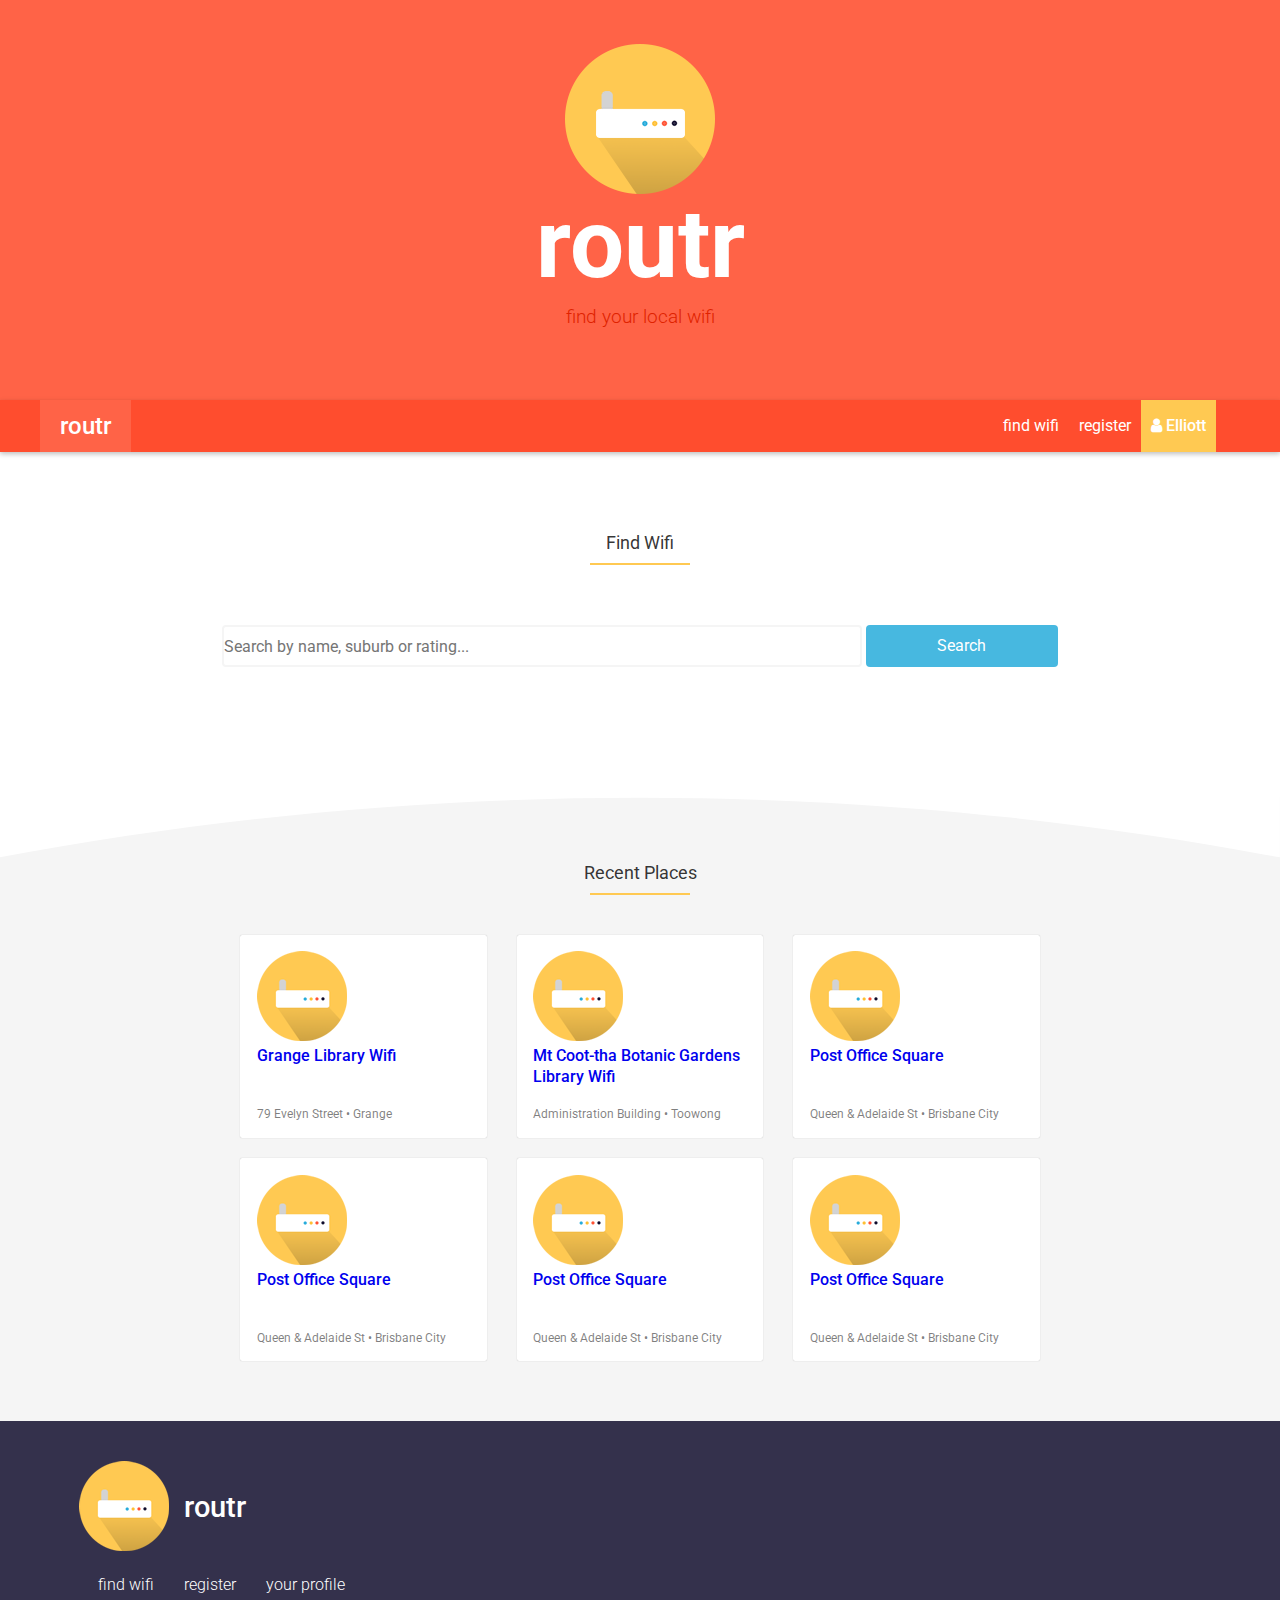
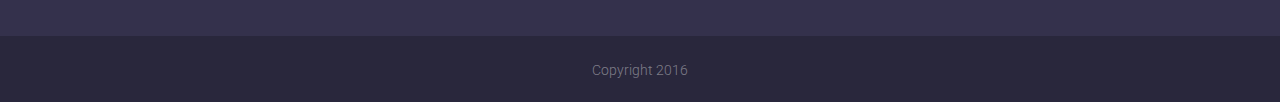
==== index.html @ 48a0bd51 "removed individualItem pages, and created new ones. Fixed zindex issues" ====
<!DOCTYPE html>
<html>
  <head>
    <meta charset="utf-8">
    <title>routr</title>
    <meta name="viewport" content="width=device-width, initial-scale=1.0, user-scalable=no">
    <link rel="shortcut icon" href="/images/favicon.ico" type="image/x-icon" />
    <link rel="stylesheet" type="text/css" href="css/style.css">
  </head>
  <body>
    <header>
      <div class="branding"> <!--wrapper -->
        <div id="brand-group">
          <div class="logo"></div>
          <h1>routr</h1>
          <p>find your local wifi</p>
        </div>
      </div>
  </header> <!-- header -->
  <nav id="nav">
    <div class="navbar">
      <div class="brand"><a href="index.html">routr</a></div>
      <ul>
        <li id="active"><a href="#" id="user"><i class="fa fa-user"></i><strong> Elliott</strong></a></li> <!--userProfile.html -->
        <li><a href="registration.html">register</a></li>
        <li><a href="search.html">find wifi</a></li>
      </ul>
    </div>
  </nav> <!-- navigation -->

  <main>
    <div class="overlay">
      <div class="modal">
        <p class="btn-close">
          <i class="material-icons">clear</i>
        </p>
        <h2 class="article-head">Login</h2>
        <hr class="article-title-rule">
        <form action="submit" class="login-form">
          <input type="text" name="name" placeholder="Name" id="name">
          <input type="password" name="password" placeholder="Password" id="password">
          <input type="submit" name="login" value="Login" id="login">
        </form>
      </div>
    </div> <!-- login overlay -->

    <section>
      <article class="search-index">
        <div class="article-head">Find Wifi</div>
        <hr class="article-title-rule">
        <form method="get" action="results.html">
          <input type="search" results="3" placeholder="Search by name, suburb or rating...">
          <button type="submit">Search</button>
        </form>
      </article>
      <article class="profile-reviews">
        <svg class="arc-svg" viewBox="0 0 1440 69" version="1.1" xmlns="http://www.w3.org/2000/svg" xmlns:xlink="http://www.w3.org/1999/xlink">
          <g stroke="none" stroke-width="1" fill="none" fill-rule="evenodd">
          <path d="M1440,69.0315425 L1440,0 L0,0 L0,69.0315425 C233.264983,25.0227325 473.943868,2 720,2 C966.056132,2 1206.73502,25.0227325 1440,69.0315425 Z" id="Combined-Shape"></path>
          </g>
        </svg>
        <div class="article-head">Recent Places</div>
          <hr class="article-title-rule">
        <div class="container">

        <div class="review-cards">

          <a href="#" class="review-card">
            <div class="media"><img src="../images/routr-logo-sml.png" alt="placeholder img"></div>
            <div class="desc">
              <div class="title">Grange Library Wifi</div>
              <div class="muted">79 Evelyn Street • Grange</div>
            </div>
          </a>

          <a href="#" class="review-card">
            <div class="media"><img src="../images/routr-logo-sml.png" alt="placeholder img"></div>
            <div class="desc">
              <div class="title">Mt Coot-tha Botanic Gardens Library Wifi</div>
              <div class="muted">Administration Building • Toowong</div>
            </div>
          </a>

          <a href="#" class="review-card">
            <div class="media"><img src="../images/routr-logo-sml.png" alt="placeholder img"></div>
            <div class="desc">
              <div class="title">Post Office Square</div>
              <div class="muted">Queen &amp; Adelaide St • Brisbane City</div>
            </div>
          </a>

          <a href="#" class="review-card">
            <div class="media"><img src="../images/routr-logo-sml.png" alt="placeholder img"></div>
            <div class="desc">
              <div class="title">Post Office Square</div>
              <div class="muted">Queen &amp; Adelaide St • Brisbane City</div>
            </div>
          </a>

          <a href="#" class="review-card">
            <div class="media"><img src="../images/routr-logo-sml.png" alt="placeholder img"></div>
            <div class="desc">
              <div class="title">Post Office Square</div>
              <div class="muted">Queen &amp; Adelaide St • Brisbane City</div>
            </div>
          </a>

          <a href="#" class="review-card">
            <div class="media"><img src="../images/routr-logo-sml.png" alt="placeholder img"></div>
            <div class="desc">
              <div class="title">Post Office Square</div>
              <div class="muted">Queen &amp; Adelaide St • Brisbane City</div>
            </div>
          </a>

        </div> <!-- recent reviews -pull from db -->
      </div>
      </article>
    </section>
  </main> <!-- content area -->

  <footer>
    <section class="container">
      <div class="brand">
        <a href="index.html"><img src="../images/routr-logo-sml.png" alt="logo"/></a>
        <p class="title">routr</p>
      </div>
        <nav class="footer">
          <ul>
            <li><a href="search.html">find wifi</a></li>
            <li><a href="registration.html">register</a></li>
            <li><a href="userProfile.html">your profile</a></li>
          </ul>
        </nav>
    </section>
    <section class="copyright">
      <article>Copyright 2016</article>
    </section>
  </footer> <!-- footer -->
  <script type="text/javascript" src="js/script.js"></script>
  </body>
</html>
---- css/style.css ----
@import url(https://fonts.googleapis.com/css?family=Roboto:400,300,500,700);
@import url(https://maxcdn.bootstrapcdn.com/font-awesome/4.5.0/css/font-awesome.min.css);
@import url(https://fonts.googleapis.com/icon?family=Material+Icons);
* {
  box-sizing: border-box;
  margin: 0;
  padding: 0;
  font-family: Roboto, Helvetica, "Helvetica Neue", sans-serif; }

strong {
  font-weight: 500; }

p {
  font-weight: 300;
  padding-bottom: 10px; }

a {
  cursor: pointer;
  text-decoration: none; }

.muted {
  font-size: 12px;
  font-weight: 400;
  color: rgba(0, 0, 0, 0.5); }

article {
  padding: 40px 0; }

.article-head {
  font-family: Roboto, Helvetica, "Helvetica Neue", sans-serif;
  font-weight: 400;
  font-size: 18px;
  color: rgba(0, 0, 0, 0.8);
  text-align: center;
  -webkit-font-smoothing: antialiased; }

hr.article-title-rule {
  border-top: 2px solid #FFC952;
  width: 100px;
  margin: 10px auto 30px;
  padding-bottom: 10px; }

hr {
  border: solid #ddd;
  border-width: 1px 0 0;
  clear: both;
  margin: 10px 0 30px;
  height: 0; }

hr {
  box-sizing: content-box;
  height: 0;
  overflow: visible; }

html {
  position: relative;
  min-height: 100%; }

body {
  margin: 0 0 280px;
  /* bottom = footer height */ }

footer {
  position: absolute;
  left: 0;
  bottom: 0;
  height: 280px;
  width: 100%; }

header {
  width: 100%;
  height: 400px;
  background-color: #FF6347;
  background-size: cover;
  background-repeat: no-repeat;
  background-position: top center;
  display: flex;
  justify-content: center;
  align-items: center;
  vertical-align: middle; }
  header .branding {
    width: 650px;
    max-width: 80%;
    padding-top: 3rem;
    padding-bottom: 4rem;
    margin: 0 auto; }
    header .branding #brand-group {
      padding-bottom: 15px; }
      header .branding #brand-group .logo {
        background: url("../images/routr-logo.png") no-repeat;
        background-position: center center;
        min-width: 50%;
        height: 155px;
        margin: 10px 10px; }
      header .branding #brand-group h1 {
        color: white;
        font-weight: 700;
        font-size: 6em;
        line-height: .8em;
        text-align: center;
        text-transform: lowercase;
        font-family: Roboto, Helvetica, "Helvetica Neue", sans-serif;
        text-shadow: #1E1E1E, 0 0 20px; }
      header .branding #brand-group p {
        display: block;
        color: #e02200;
        max-width: 200px;
        margin: 0 auto;
        text-align: center;
        margin-top: 12px;
        padding: 10px;
        font-size: 1.2em;
        font-family: Roboto, Helvetica, "Helvetica Neue", sans-serif; }

#nav {
  width: 100%;
  position: relative;
  background: #ff4d2e;
  box-shadow: 0 2px 5px rgba(0, 0, 0, 0.26);
  -webkit-box-shadow: 0 2px 5px rgba(0, 0, 0, 0.26);
  -moz-box-shadow: 0 2px 5px rgba(0, 0, 0, 0.26); }
  #nav:before, #nav:after {
    content: " ";
    display: table; }
  #nav:after {
    clear: both; }
  #nav .navbar {
    width: 95%;
    line-height: 2em; }
    #nav .navbar .brand {
      float: left;
      font-weight: 500;
      color: #FFFFFF;
      font-size: 1em;
      font-family: Roboto, Helvetica, "Helvetica Neue", sans-serif;
      text-align: center;
      text-transform: lowercase;
      background: tomato;
      margin-left: 40px; }
      #nav .navbar .brand a {
        color: #FFFFFF;
        text-decoration: none;
        text-align: center;
        display: inline-block;
        padding: 10px 20px;
        font-size: 1.5em; }
    #nav .navbar ul li {
      float: right;
      list-style-type: none; }
      #nav .navbar ul li:first-child {
        background-color: #FFC952; }
      #nav .navbar ul li a {
        color: #FFFFFF;
        text-decoration: none;
        font-family: Roboto, Helvetica, "Helvetica Neue", sans-serif;
        font-size: 1em;
        display: inline-block;
        padding: 10px; }
        #nav .navbar ul li a:hover {
          background: #FFC952;
          color: #FFFFFF; }

footer {
  width: 100%;
  background: #34314C;
  color: #FFFFFF;
  font-family: Roboto, Helvetica, "Helvetica Neue", sans-serif;
  font-weight: 300; }
  footer .container {
    width: 90%;
    margin: 0 auto;
    padding-bottom: 10px; }
    footer .container .brand {
      display: flex;
      justify-content: flex-start;
      align-items: center;
      width: 100%;
      padding: 40px 15px 20px 15px; }
      footer .container .brand img {
        padding-right: 15px; }
      footer .container .brand .title {
        padding-top: 10px;
        font-size: 1.8em;
        font-weight: 500;
        line-height: 2em; }
    footer .container nav.footer {
      width: 45%;
      margin-left: 4px;
      margin-bottom: 2em; }
      footer .container nav.footer ul {
        display: flex;
        justify-content: flex-start;
        flex-wrap: wrap;
        list-style-type: none; }
        footer .container nav.footer ul li {
          margin-left: 15px; }
          footer .container nav.footer ul li a {
            color: #FFFFFF;
            text-decoration: none;
            padding-left: 15px; }
            footer .container nav.footer ul li a:hover {
              color: #FF6347; }
  footer .copyright {
    width: 100%;
    background: #29273c;
    margin: 0 auto; }
    footer .copyright article {
      height: 45px;
      text-align: center;
      font-size: .9em;
      padding-top: 1.8em;
      color: rgba(255, 255, 255, 0.4); }

form {
  margin-bottom: 20px; }

button {
  background: #47B8E0;
  text-align: center;
  cursor: pointer;
  padding: 10px 15px;
  border-radius: 2px;
  -webkit-border-radius: 2px;
  -moz-border-radius: 2px;
  -ms-border-radius: 2px;
  -o-border-radius: 2px;
  font-size: 1em;
  color: #FFFFFF; }
  button:hover {
    background: #23a3d1;
    color: #FFFFFF; }
  button:focus {
    outline: 0; }

input {
  cursor: pointer; }

input[type="text"],
input[type="email"],
input[type="password"],
input[type="tel"] {
  padding: 5px 10px;
  border-radius: 2px;
  -webkit-border-radius: 2px;
  -moz-border-radius: 2px;
  -ms-border-radius: 2px;
  -o-border-radius: 2px;
  margin-bottom: 10px; }
  input[type="text"]:focus,
  input[type="email"]:focus,
  input[type="password"]:focus,
  input[type="tel"]:focus {
    outline: 0; }

input[type="search"]:focus {
  outline: 0; }

textarea {
  -webkit-appearance: none; }
  textarea:focus {
    outline: 0; }

select {
  cursor: pointer; }
  select:focus {
    outline: 0; }

input[type="range"] {
  -webkit-appearance: none; }

input.required {
  border-color: orange !important;
  color: orange !important; }

/*
::-webkit-search-cancel-button {

  -webkit-appearance: none;

  height: 10px;
  width: 10px;
  margin-right: -6px;
  background: red;

  &:after {
    content: ' ';
    display: block;
  }
} */
.overlay {
  position: absolute;
  top: 0;
  left: 0;
  right: 0;
  bottom: 0;
  z-index: 2;
  background: rgba(0, 0, 0, 0.7);
  display: flex;
  justify-content: center;
  align-items: center;
  display: none; }
  .overlay .modal {
    width: 500px;
    position: relative;
    background: #FFFFFF;
    top: 20px;
    padding: 30px;
    border-radius: 2px;
    -webkit-border-radius: 2px;
    -moz-border-radius: 2px;
    -ms-border-radius: 2px;
    -o-border-radius: 2px;
    box-shadow: 0px 4px 20px rgba(0, 0, 0, 0.4); }
    .overlay .modal .btn-close {
      position: absolute;
      top: -40px;
      right: -40px;
      height: 30px;
      width: 30px;
      cursor: pointer;
      color: #FFFFFF;
      font-size: 2em;
      line-height: 30px;
      text-align: center;
      transition: scale 100ms ease-in-out; }
      .overlay .modal .btn-close:hover {
        transform: scale(1.2); }
    .overlay .modal .login-form {
      display: flex;
      flex-direction: column;
      padding: 20px; }
      .overlay .modal .login-form #name, .overlay .modal .login-form #password {
        display: block;
        height: 40px;
        border: none;
        font-size: .9em;
        padding: 0 20px;
        border-bottom: 2px solid #F5F5F5;
        transition: border .25s linear,color; }
        .overlay .modal .login-form #name:focus, .overlay .modal .login-form #password:focus {
          border-bottom: 2px solid #47B8E0; }
      .overlay .modal .login-form #login {
        display: block;
        height: 45px;
        border: none;
        border-radius: 2px;
        -webkit-border-radius: 2px;
        -moz-border-radius: 2px;
        -ms-border-radius: 2px;
        -o-border-radius: 2px;
        padding: 15px 32px;
        background: #47B8E0;
        text-align: center;
        cursor: pointer;
        font-size: 1em;
        color: #FFFFFF; }
        .overlay .modal .login-form #login:hover {
          background: #23a3d1;
          color: #FFFFFF; }

main {
  width: 100%;
  background: #FFFFFF; }
  main section {
    width: 100%;
    padding: 40px 0;
    margin: 0 auto; }
    main section:last-child {
      padding-bottom: 0; }
    main section article.search-index {
      background: #FFFFFF;
      padding-bottom: 110px; }
      main section article.search-index form {
        display: flex;
        justify-content: center;
        align-content: center;
        font-family: Roboto, Helvetica, "Helvetica Neue", sans-serif;
        padding-top: 20px; }
        main section article.search-index form input[type="search"] {
          width: 50%;
          height: 42px;
          background-color: #FFFFFF;
          border-radius: 4px;
          -webkit-border-radius: 4px;
          -moz-border-radius: 4px;
          -ms-border-radius: 4px;
          -o-border-radius: 4px;
          outline: 0;
          font-size: 1em;
          border: 2px solid #F5F5F5;
          margin-right: .2em;
          transition: border .25s linear,color;
          text-overflow: ellipsis; }
          main section article.search-index form input[type="search"]:focus {
            border: 2px solid #FFC952; }
        main section article.search-index form button[type="submit"] {
          min-width: 15%;
          padding-top: 10px;
          padding-bottom: 10px;
          padding-left: 30px;
          padding-right: 30px;
          background-color: #47B8E0;
          color: #FFFFFF;
          font-size: 1em;
          line-height: 1.4;
          border-radius: 4px;
          -webkit-border-radius: 4px;
          -moz-border-radius: 4px;
          -ms-border-radius: 4px;
          -o-border-radius: 4px;
          border: none;
          font-weight: 400; }
          main section article.search-index form button[type="submit"]:hover {
            background: #23a3d1;
            color: #FFFFFF; }
    main section article.profile-reviews {
      width: 100%;
      padding-top: 0;
      background: #F5F5F5; }
      main section article.profile-reviews .arc-svg {
        margin-top: -1px; }
        main section article.profile-reviews .arc-svg path {
          fill: #FFFFFF; }
      main section article.profile-reviews .container {
        max-width: 830px;
        margin: 0 auto; }
        main section article.profile-reviews .container .review-cards {
          display: flex;
          justify-content: center;
          flex-wrap: wrap;
          margin: 0 auto; }
          main section article.profile-reviews .container .review-cards .review-card {
            flex: 1 0 29%;
            padding: 2%;
            display: block;
            background: #FFFFFF;
            margin-left: 15px;
            margin-right: 15px;
            margin-bottom: 20px;
            text-decoration: none;
            border-radius: 2px;
            -webkit-border-radius: 2px;
            -moz-border-radius: 2px;
            -ms-border-radius: 2px;
            -o-border-radius: 2px;
            box-shadow: 0px 0px 1px rgba(0, 0, 0, 0.3);
            -webkit-box-shadow: 0px 0px 1px rgba(0, 0, 0, 0.3);
            -moz-box-shadow: 0px 0px 1px rgba(0, 0, 0, 0.3);
            transition: all ease-in-out 200ms;
            -webkit-transition: all ease-in-out 200ms; }
            main section article.profile-reviews .container .review-cards .review-card:hover {
              box-shadow: 0px 5px 30px rgba(0, 0, 0, 0.3);
              -webkit-box-shadow: 0px 5px 30px rgba(0, 0, 0, 0.3);
              -moz-box-shadow: 0px 5px 30px rgba(0, 0, 0, 0.3); }
            main section article.profile-reviews .container .review-cards .review-card .media img {
              max-width: 100%;
              display: block;
              margin-bottom: 5px; }
            main section article.profile-reviews .container .review-cards .review-card .desc {
              display: flex;
              flex-direction: column;
              justify-content: space-between;
              height: 75px;
              margin-top: auto; }
              main section article.profile-reviews .container .review-cards .review-card .desc .title {
                font-weight: 500;
                line-height: 1.3em; }

main .register {
  background: #F5F5F5; }
  main .register .user-container {
    background: #FFFFFF;
    box-shadow: 0px 5px 15px rgba(0, 0, 0, 0.26);
    max-width: 830px;
    margin: 0 auto; }
    main .register .user-container .newUser {
      display: flex;
      justify-content: center;
      flex-direction: column;
      padding: 5%;
      margin: 5%; }
      main .register .user-container .newUser .profile {
        margin: 0 auto;
        padding: 15px 0 40px 0; }
        main .register .user-container .newUser .profile img {
          border-radius: 50%; }
      main .register .user-container .newUser #firstName,
      main .register .user-container .newUser #lastName,
      main .register .user-container .newUser #email,
      main .register .user-container .newUser #phoneNum,
      main .register .user-container .newUser #password,
      main .register .user-container .newUser #confirmPassword {
        padding: 2%;
        border: 0;
        /* cancels border-radius */
        border-bottom: 2px solid #F5F5F5;
        transition: border .25s linear,color;
        font-size: .9em; }
        main .register .user-container .newUser #firstName:focus,
        main .register .user-container .newUser #lastName:focus,
        main .register .user-container .newUser #email:focus,
        main .register .user-container .newUser #phoneNum:focus,
        main .register .user-container .newUser #password:focus,
        main .register .user-container .newUser #confirmPassword:focus {
          border-bottom: 2px solid #47B8E0; }
      main .register .user-container .newUser #phoneNum:focus {
        outline: none; }
      main .register .user-container .newUser button#signup {
        border: none;
        padding: 15px 32px;
        margin: 15px 3px; }

#fixed-nav {
  width: 100%;
  position: fixed;
  top: 0;
  z-index: 1;
  background: #ff4d2e;
  box-shadow: 0 2px 5px rgba(0, 0, 0, 0.26);
  -webkit-box-shadow: 0 2px 5px rgba(0, 0, 0, 0.26);
  -moz-box-shadow: 0 2px 5px rgba(0, 0, 0, 0.26); }
  #fixed-nav #fixed-container {
    width: 95%;
    line-height: 2em; }
    #fixed-nav #fixed-container .brand {
      float: left;
      font-weight: 500;
      color: #FFFFFF;
      font-size: 1em;
      font-family: Roboto, Helvetica, "Helvetica Neue", sans-serif;
      text-align: center;
      text-transform: lowercase;
      background: tomato;
      margin-left: 40px; }
      #fixed-nav #fixed-container .brand a {
        color: #FFFFFF;
        text-decoration: none;
        text-align: center;
        display: inline-block;
        padding: 10px 20px;
        font-size: 1.5em; }
    #fixed-nav #fixed-container ul li {
      float: right;
      list-style-type: none; }
      #fixed-nav #fixed-container ul li:first-child {
        background-color: #FFC952; }
      #fixed-nav #fixed-container ul li a {
        color: #FFFFFF;
        text-decoration: none;
        font-family: Roboto, Helvetica, "Helvetica Neue", sans-serif;
        font-size: 1em;
        display: inline-block;
        padding: 10px; }
        #fixed-nav #fixed-container ul li a:hover {
          background: #FFC952;
          color: #FFFFFF; }

.results article.results-container .container {
  max-width: 830px;
  margin: 0 auto; }
  .results article.results-container .container .review-cards {
    display: flex;
    justify-content: center;
    flex-wrap: wrap;
    margin: 0 auto; }
    .results article.results-container .container .review-cards .review-card {
      flex: 1 0 29%;
      padding: 2%;
      display: block;
      background: #FFFFFF;
      margin-left: 15px;
      margin-right: 15px;
      margin-bottom: 20px;
      text-decoration: none;
      border-radius: 2px;
      -webkit-border-radius: 2px;
      -moz-border-radius: 2px;
      -ms-border-radius: 2px;
      -o-border-radius: 2px;
      box-shadow: 0px 0px 1px rgba(0, 0, 0, 0.3);
      -webkit-box-shadow: 0px 0px 1px rgba(0, 0, 0, 0.3);
      -moz-box-shadow: 0px 0px 1px rgba(0, 0, 0, 0.3);
      transition: all ease-in-out 200ms;
      -webkit-transition: all ease-in-out 200ms; }
      .results article.results-container .container .review-cards .review-card:hover {
        box-shadow: 0px 5px 30px rgba(0, 0, 0, 0.3);
        -webkit-box-shadow: 0px 5px 30px rgba(0, 0, 0, 0.3);
        -moz-box-shadow: 0px 5px 30px rgba(0, 0, 0, 0.3); }
      .results article.results-container .container .review-cards .review-card .media img {
        max-width: 100%;
        display: block;
        margin-bottom: 5px; }
      .results article.results-container .container .review-cards .review-card .desc {
        display: flex;
        flex-direction: column;
        justify-content: space-between;
        height: 75px;
        margin-top: auto; }
        .results article.results-container .container .review-cards .review-card .desc .title {
          font-weight: 500;
          line-height: 1.3em; }

.container .resultsTbl {
  width: 100%;
  margin-left: 10px;
  margin-right: 10px;
  margin-bottom: 2rem;
  background-color: #FFFFFF;
  box-shadow: 0px 3px 8px rgba(0, 0, 0, 0.3);
  display: table;
  justify-content: center; }
  .container .resultsTbl thead, .container .resultsTbl tbody, .container .resultsTbl tfoot, .container .resultsTbl tr, .container .resultsTbl th, .container .resultsTbl td {
    text-align: left;
    font-family: Roboto, Helvetica, "Helvetica Neue", sans-serif;
    font-weight: 500;
    padding: 1.6rem;
    vertical-align: top; }
  .container .resultsTbl thead tr th {
    border-bottom: 1px solid #F5F5F5; }
  .container .resultsTbl tbody tr:hover {
    background-color: #F5F5F5;
    color: #FF6347; }

main .search {
  background: #F5F5F5;
  height: 100%;
  padding-bottom: 20px !important; }
  main .search .search-container {
    background: #FFFFFF;
    box-shadow: 0px 5px 15px rgba(0, 0, 0, 0.3);
    max-width: 830px;
    margin: 0 auto;
    margin-bottom: 2em; }
    main .search .search-container .searchForm {
      display: flex;
      justify-content: center;
      flex-direction: column;
      padding: 5%;
      margin: 5%; }
      main .search .search-container .searchForm #searchBar {
        padding: 2%;
        border: 0;
        /*cancels default border styles*/
        border-bottom: 2px solid #F5F5F5;
        transition: border .25s linear,color;
        font-size: 1em;
        margin: 0 10px 10px 10px; }
        main .search .search-container .searchForm #searchBar:focus {
          border-bottom: 2px solid #47B8E0; }
      main .search .search-container .searchForm .advanced-options #surroundSuburbs {
        outline: none;
        margin: 10px 3px 20px 15px; }
      main .search .search-container .searchForm .advanced-options .options-container {
        width: 100%;
        padding: 15px; }
        main .search .search-container .searchForm .advanced-options .options-container .suburb-lbl {
          display: none;
          /*for screen readers*/ }
        main .search .search-container .searchForm .advanced-options .options-container #suburbSelect {
          width: 100%;
          height: 30px;
          font-size: .9em;
          border: 0;
          border-bottom: 2px solid #F5F5F5;
          transition: border .25ms linear, color; }
          main .search .search-container .searchForm .advanced-options .options-container #suburbSelect:focus {
            border-bottom: 2px solid #47B8E0; }
        main .search .search-container .searchForm .advanced-options .options-container .rating-lbl {
          display: none; }
        main .search .search-container .searchForm .advanced-options .options-container #ratingSlider {
          width: 100%;
          padding-top: 25px;
          cursor: pointer;
          /*moz styles & fixes*/
          /*ie styles & fixes - use upper & lower fill to correct styling issues with track not overflowing */ }
          main .search .search-container .searchForm .advanced-options .options-container #ratingSlider:focus {
            outline: none; }
          main .search .search-container .searchForm .advanced-options .options-container #ratingSlider::-webkit-slider-runnable-track {
            width: 300px;
            height: .7em;
            background: #d7dcdf;
            border: none;
            border-radius: 5px;
            -webkit-border-radius: 5px;
            -moz-border-radius: 5px;
            -ms-border-radius: 5px;
            -o-border-radius: 5px; }
          main .search .search-container .searchForm .advanced-options .options-container #ratingSlider::-webkit-slider-thumb {
            -webkit-appearance: none;
            border: none;
            width: 16px;
            height: 16px;
            background: #FFC952;
            border-radius: 50%;
            -webkit-border-radius: 50%;
            -moz-border-radius: 50%;
            -ms-border-radius: 50%;
            -o-border-radius: 50%;
            margin-top: -.3em;
            /*changes colour when in use*/ }
            main .search .search-container .searchForm .advanced-options .options-container #ratingSlider::-webkit-slider-thumb:active {
              background: #34314C; }
          main .search .search-container .searchForm .advanced-options .options-container #ratingSlider::-moz-range-track {
            width: 300px;
            height: .7em;
            background: #34314C;
            border: none;
            border-radius: 3px;
            -webkit-border-radius: 3px;
            -moz-border-radius: 3px;
            -ms-border-radius: 3px;
            -o-border-radius: 3px; }
          main .search .search-container .searchForm .advanced-options .options-container #ratingSlider::-moz-range-thumb {
            border: none;
            width: 16px;
            height: 16px;
            background: #FFC952;
            border-radius: 50%;
            -webkit-border-radius: 50%;
            -moz-border-radius: 50%;
            -ms-border-radius: 50%;
            -o-border-radius: 50%;
            margin-top: -.3em; }
          main .search .search-container .searchForm .advanced-options .options-container #ratingSlider::-ms-track {
            width: 300px;
            height: .7em;
            background: transparent;
            border-color: transparent;
            border: none;
            border-width: 6px 0;
            border-radius: 3px;
            -webkit-border-radius: 3px;
            -moz-border-radius: 3px;
            -ms-border-radius: 3px;
            -o-border-radius: 3px; }
          main .search .search-container .searchForm .advanced-options .options-container #ratingSlider::-ms-fill-lower {
            background: #777;
            border-radius: 10px; }
            main .search .search-container .searchForm .advanced-options .options-container #ratingSlider::-ms-fill-lower:focus {
              background: #888; }
          main .search .search-container .searchForm .advanced-options .options-container #ratingSlider::-ms-fill-upper {
            background: #ddd;
            border-radius: 10px; }
            main .search .search-container .searchForm .advanced-options .options-container #ratingSlider::-ms-fill-upper:focus {
              background: #ccc; }
          main .search .search-container .searchForm .advanced-options .options-container #ratingSlider::-ms-thumb {
            border: none;
            width: 16px;
            height: 16px;
            background: #FFC952;
            border-radius: 50%;
            -webkit-border-radius: 50%;
            -moz-border-radius: 50%;
            -ms-border-radius: 50%;
            -o-border-radius: 50%;
            margin-top: -.3em; }
      main .search .search-container .searchForm #btn-search {
        margin: 40px 15px 20px 15px;
        border: none; }

.container .item-container {
  max-width: 830px;
  margin: 0 auto;
  background: #FFFFFF;
  box-shadow: 0px 5px 10px rgba(0, 0, 0, 0.26); }
  .container .item-container .hotspot {
    padding-top: 1.5rem;
    font-size: 1.7em; }
  .container .item-container .img-item {
    width: 100%;
    height: 250px;
    background: rgba(0, 0, 0, 0.26);
    position: relative; }
    .container .item-container .img-item .cta {
      position: absolute;
      width: 56px;
      height: 56px;
      top: 220px;
      right: 60px;
      background: #FF6347;
      border-radius: 50%;
      box-shadow: 0px 1px 3px rgba(0, 0, 0, 0.26);
      text-align: center; }
      .container .item-container .img-item .cta:hover {
        box-shadow: 0px 2px 18px rgba(0, 0, 0, 0.26); }
      .container .item-container .img-item .cta .add-review {
        color: #FFFFFF;
        line-height: 56px; }
  .container .item-container .comments-section .comment {
    width: 80%;
    display: inline-block;
    padding: 1em;
    margin: 0 auto; }
    .container .item-container .comments-section .comment .user-img {
      width: 80px;
      height: 80px;
      border-radius: 50%;
      float: left;
      margin-left: 3em; }
    .container .item-container .comments-section .comment .comment-txt {
      font-size: .9em;
      line-height: 70px; }
      .container .item-container .comments-section .comment .comment-txt q {
        margin-left: 2em; }
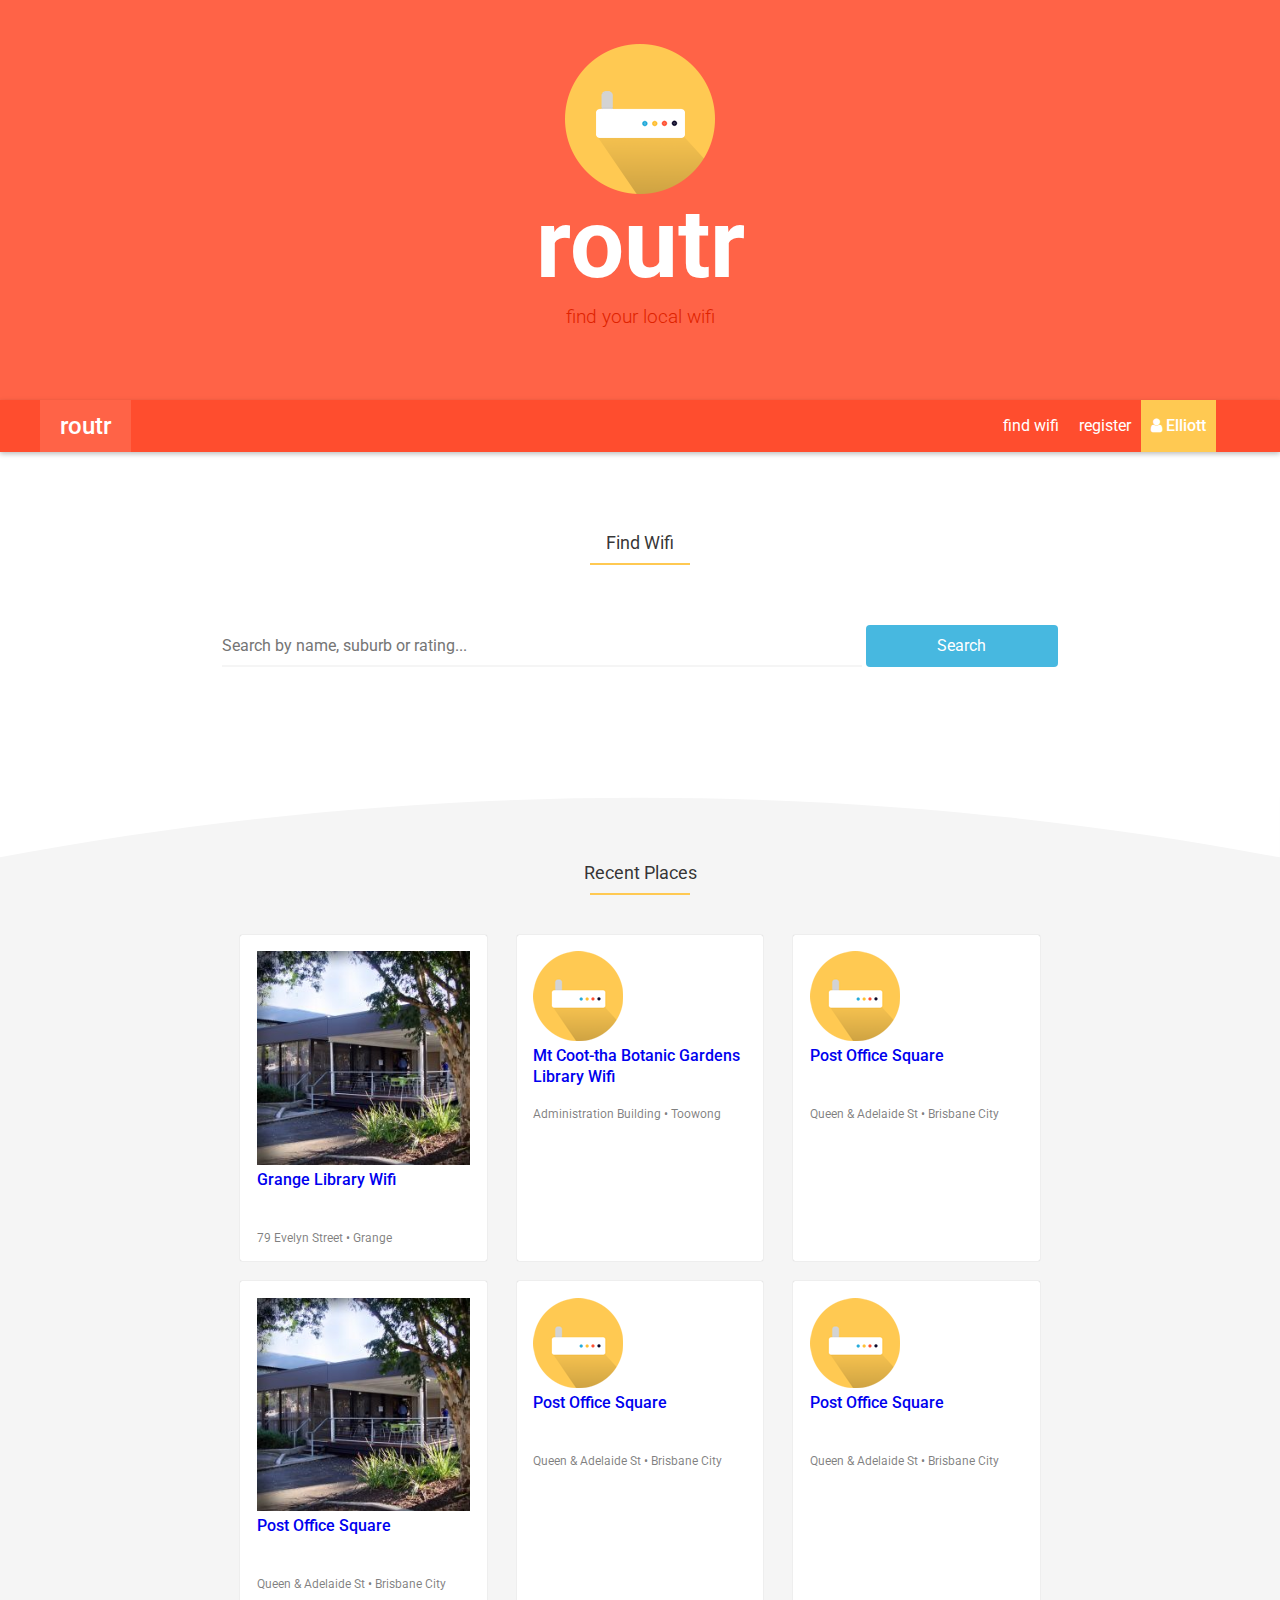
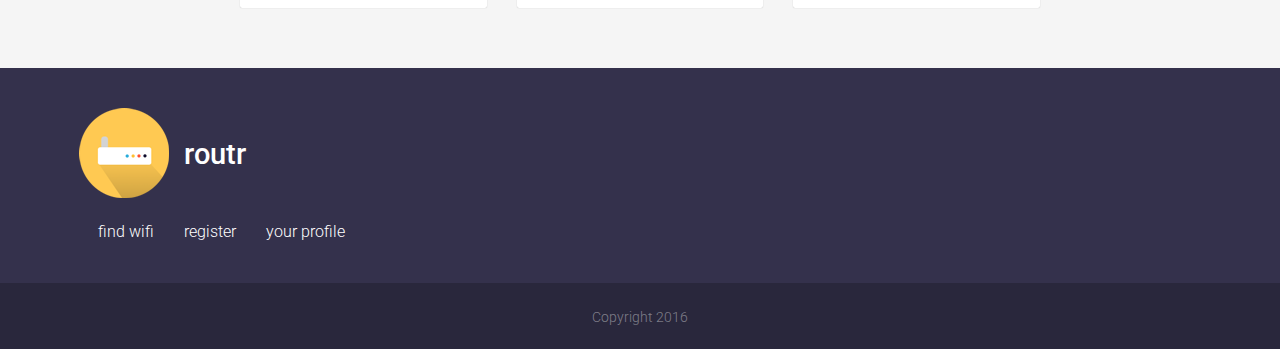
==== commit 4e56ff44: "added imgs and fixed image paths on pages" ====
--- a/index.html
+++ b/index.html
@@ -4,7 +4,7 @@
     <meta charset="utf-8">
     <title>routr</title>
     <meta name="viewport" content="width=device-width, initial-scale=1.0, user-scalable=no">
-    <link rel="shortcut icon" href="/images/favicon.ico" type="image/x-icon" />
+    <link rel="shortcut icon" href="images/favicon.ico" type="image/x-icon" />
     <link rel="stylesheet" type="text/css" href="css/style.css">
   </head>
   <body>
@@ -66,7 +66,7 @@
         <div class="review-cards">
 
           <a href="#" class="review-card">
-            <div class="media"><img src="../images/routr-logo-sml.png" alt="placeholder img"></div>
+            <div class="media"><img src="images/test-img.png" alt="placeholder img"></div>
             <div class="desc">
               <div class="title">Grange Library Wifi</div>
               <div class="muted">79 Evelyn Street • Grange</div>
@@ -74,7 +74,7 @@
           </a>
 
           <a href="#" class="review-card">
-            <div class="media"><img src="../images/routr-logo-sml.png" alt="placeholder img"></div>
+            <div class="media"><img src="images/routr-logo-sml.png" alt="placeholder img"></div>
             <div class="desc">
               <div class="title">Mt Coot-tha Botanic Gardens Library Wifi</div>
               <div class="muted">Administration Building • Toowong</div>
@@ -82,7 +82,7 @@
           </a>
 
           <a href="#" class="review-card">
-            <div class="media"><img src="../images/routr-logo-sml.png" alt="placeholder img"></div>
+            <div class="media"><img src="images/routr-logo-sml.png" alt="placeholder img"></div>
             <div class="desc">
               <div class="title">Post Office Square</div>
               <div class="muted">Queen &amp; Adelaide St • Brisbane City</div>
@@ -90,7 +90,7 @@
           </a>
 
           <a href="#" class="review-card">
-            <div class="media"><img src="../images/routr-logo-sml.png" alt="placeholder img"></div>
+            <div class="media"><img src="images/test-img.png" alt="placeholder img"></div>
             <div class="desc">
               <div class="title">Post Office Square</div>
               <div class="muted">Queen &amp; Adelaide St • Brisbane City</div>
@@ -98,7 +98,7 @@
           </a>
 
           <a href="#" class="review-card">
-            <div class="media"><img src="../images/routr-logo-sml.png" alt="placeholder img"></div>
+            <div class="media"><img src="images/routr-logo-sml.png" alt="placeholder img"></div>
             <div class="desc">
               <div class="title">Post Office Square</div>
               <div class="muted">Queen &amp; Adelaide St • Brisbane City</div>
@@ -106,7 +106,7 @@
           </a>
 
           <a href="#" class="review-card">
-            <div class="media"><img src="../images/routr-logo-sml.png" alt="placeholder img"></div>
+            <div class="media"><img src="images/routr-logo-sml.png" alt="placeholder img"></div>
             <div class="desc">
               <div class="title">Post Office Square</div>
               <div class="muted">Queen &amp; Adelaide St • Brisbane City</div>
@@ -122,7 +122,7 @@
   <footer>
     <section class="container">
       <div class="brand">
-        <a href="index.html"><img src="../images/routr-logo-sml.png" alt="logo"/></a>
+        <a href="index.html"><img src="images/routr-logo-sml.png" alt="logo"/></a>
         <p class="title">routr</p>
       </div>
         <nav class="footer">
--- a/css/style.css
+++ b/css/style.css
@@ -51,6 +51,14 @@
   box-sizing: content-box;
   height: 0;
   overflow: visible; }
+
+.reviewTitle {
+  color: rgba(0, 0, 0, 0.7);
+  font-weight: 400;
+  padding: 1em; }
+  .reviewTitle .highlight {
+    font-weight: 500;
+    color: #FF6347; }
 
 html {
   position: relative;
@@ -219,6 +227,7 @@
   text-align: center;
   cursor: pointer;
   padding: 10px 15px;
+  border: none;
   border-radius: 2px;
   -webkit-border-radius: 2px;
   -moz-border-radius: 2px;
@@ -256,6 +265,11 @@
   outline: 0; }
 
 textarea {
+  padding: 18px 15px 0;
+  margin-bottom: 10px;
+  font-size: .9em;
+  color: #666;
+  border: 1px solid #666;
   -webkit-appearance: none; }
   textarea:focus {
     outline: 0; }
@@ -380,19 +394,15 @@
           width: 50%;
           height: 42px;
           background-color: #FFFFFF;
-          border-radius: 4px;
-          -webkit-border-radius: 4px;
-          -moz-border-radius: 4px;
-          -ms-border-radius: 4px;
-          -o-border-radius: 4px;
+          border: none;
+          border-bottom: 2px solid #F5F5F5;
           outline: 0;
           font-size: 1em;
-          border: 2px solid #F5F5F5;
           margin-right: .2em;
           transition: border .25s linear,color;
           text-overflow: ellipsis; }
           main section article.search-index form input[type="search"]:focus {
-            border: 2px solid #FFC952; }
+            border-bottom: 2px solid #47B8E0; }
         main section article.search-index form button[type="submit"] {
           min-width: 15%;
           padding-top: 10px;
@@ -777,7 +787,7 @@
       height: 56px;
       top: 220px;
       right: 60px;
-      background: #FF6347;
+      background: #47B8E0;
       border-radius: 50%;
       box-shadow: 0px 1px 3px rgba(0, 0, 0, 0.26);
       text-align: center; }
@@ -786,6 +796,8 @@
       .container .item-container .img-item .cta .add-review {
         color: #FFFFFF;
         line-height: 56px; }
+  .container .item-container .comments-section .recommendedReviews {
+    margin-left: 20px; }
   .container .item-container .comments-section .comment {
     width: 80%;
     display: inline-block;
@@ -802,3 +814,40 @@
       line-height: 70px; }
       .container .item-container .comments-section .comment .comment-txt q {
         margin-left: 2em; }
+  .container .item-container .comments-section .yourReview {
+    margin-left: 20px; }
+  .container .item-container .comments-section .comment-box {
+    width: 80%;
+    text-align: center;
+    margin: 0 auto; }
+    .container .item-container .comments-section .comment-box .reviewRating {
+      padding-bottom: 50px; }
+      .container .item-container .comments-section .comment-box .reviewRating .stars {
+        display: inline-block;
+        height: 30px;
+        list-style: none; }
+        .container .item-container .comments-section .comment-box .reviewRating .stars .star {
+          width: 30px;
+          height: 30px;
+          background: rgba(0, 0, 0, 0.2);
+          border-radius: 50%;
+          -webkit-border-radius: 50%;
+          -moz-border-radius: 50%;
+          -ms-border-radius: 50%;
+          -o-border-radius: 50%;
+          float: left;
+          margin-right: 5px;
+          transition: all .25ms ease-in-out; }
+          .container .item-container .comments-section .comment-box .reviewRating .stars .star:hover {
+            transform: translateY(-3px);
+            background: #47B8E0; }
+      .container .item-container .comments-section .comment-box .reviewRating .selectRating {
+        font-weight: 300;
+        line-height: 30px;
+        display: block;
+        padding: 1em; }
+    .container .item-container .comments-section .comment-box #addComment {
+      width: 80%; }
+    .container .item-container .comments-section .comment-box #submitReview {
+      display: block;
+      margin-left: 518px; }
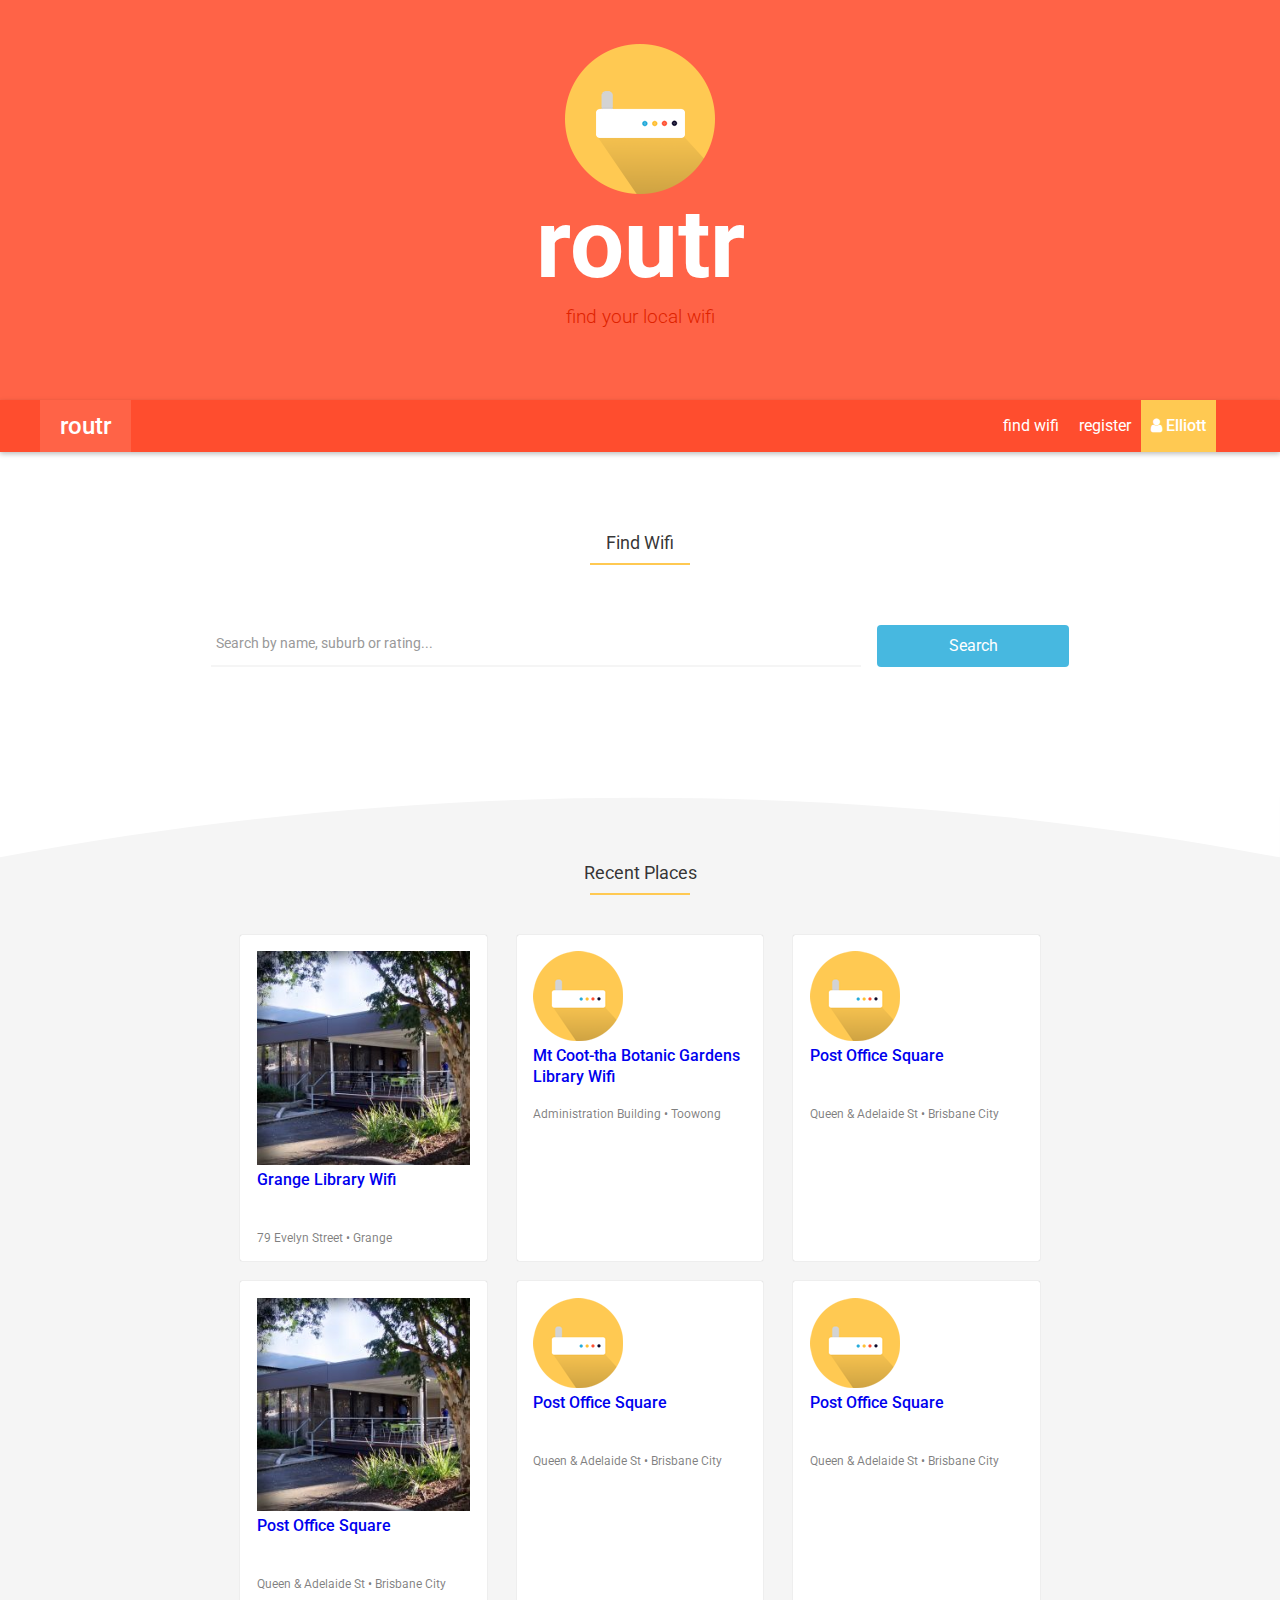
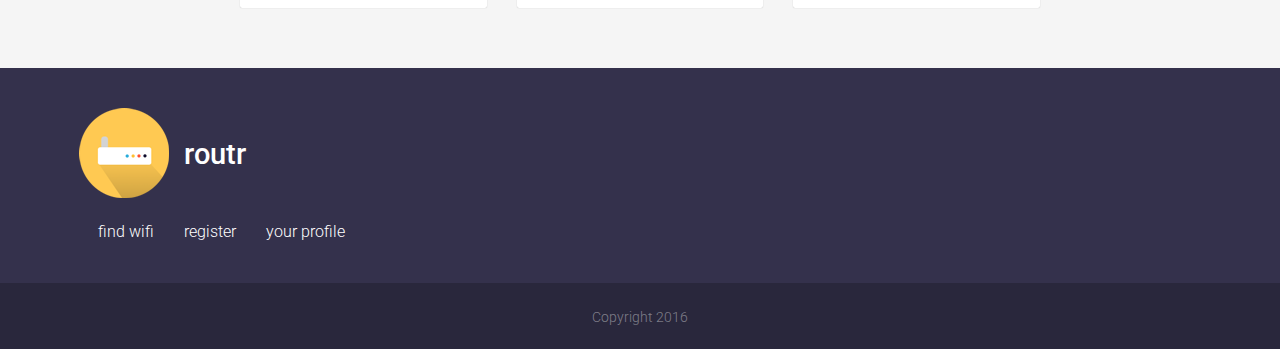
==== commit 186f67ca: "added label highlight animation to input fields" ====
--- a/index.html
+++ b/index.html
@@ -36,11 +36,19 @@
         </p>
         <h2 class="article-head">Login</h2>
         <hr class="article-title-rule">
+
         <form action="submit" class="login-form">
-          <input type="text" name="name" placeholder="Name" id="name">
-          <input type="password" name="password" placeholder="Password" id="password">
+          <div class="input-group">
+            <input type="text" name="name" id="username" class="lbl-highlight">
+            <label for="firstName">First Name</label>
+          </div>
+          <div class="input-group">
+            <input type="password" name="password" id="password" class="lbl-highlight">
+            <label for="password">Password</label>
+          </div>
           <input type="submit" name="login" value="Login" id="login">
         </form>
+
       </div>
     </div> <!-- login overlay -->
 
@@ -49,8 +57,11 @@
         <div class="article-head">Find Wifi</div>
         <hr class="article-title-rule">
         <form method="get" action="results.html">
-          <input type="search" results="3" placeholder="Search by name, suburb or rating...">
-          <button type="submit">Search</button>
+          <div class="input-group">
+          <input type="search" results="3" id="searchbar-index" class="lbl-highlight">
+          <label for="search">Search by name, suburb or rating...</label>
+          </div>
+          <button type="submit" id="search-btn">Search</button>
         </form>
       </article>
       <article class="profile-reviews">
--- a/css/style.css
+++ b/css/style.css
@@ -261,9 +261,6 @@
   input[type="tel"]:focus {
     outline: 0; }
 
-input[type="search"]:focus {
-  outline: 0; }
-
 textarea {
   padding: 18px 15px 0;
   margin-bottom: 10px;
@@ -282,25 +279,48 @@
 input[type="range"] {
   -webkit-appearance: none; }
 
-input.required {
-  border-color: orange !important;
-  color: orange !important; }
-
-/*
-::-webkit-search-cancel-button {
-
-  -webkit-appearance: none;
-
-  height: 10px;
-  width: 10px;
-  margin-right: -6px;
-  background: red;
-
-  &:after {
-    content: ' ';
-    display: block;
-  }
-} */
+input:valid {
+  border-bottom: 2px solid #47B8E0; }
+input:invalid {
+  border-bottom: 2px solid #E74C3C; }
+input:focus {
+  outline: 0; }
+
+.input-group {
+  position: relative; }
+  .input-group label {
+    color: #999;
+    font-size: .9em;
+    font-weight: normal;
+    position: absolute;
+    pointer-events: none;
+    left: 5px;
+    top: 10px;
+    transition: all .20s ease;
+    -moz-transition: all .20s ease;
+    -webkit-transition: all .20s ease; }
+  .input-group .lbl-highlight:focus ~ label {
+    top: -10px;
+    color: #47B8E0;
+    font-size: .75em; }
+
+#firstName, #lastName, #email,
+#phoneNum, #username, #password, #confirmPassword {
+  width: 100%;
+  padding: 2%;
+  margin-bottom: 1.5em;
+  border: 0;
+  /* cancels border-radius */
+  border-bottom: 2px solid #F5F5F5;
+  transition: border .25s linear,color;
+  -moz-transition: border .25s linear,color;
+  -webkit-transition: border .25s linear,color;
+  font-size: .9em; }
+  #firstName:focus, #lastName:focus, #email:focus,
+  #phoneNum:focus, #username:focus, #password:focus, #confirmPassword:focus {
+    border-bottom: 2px solid #47B8E0;
+    outline: none; }
+
 .overlay {
   position: absolute;
   top: 0;
@@ -391,19 +411,19 @@
         font-family: Roboto, Helvetica, "Helvetica Neue", sans-serif;
         padding-top: 20px; }
         main section article.search-index form input[type="search"] {
-          width: 50%;
+          width: 650px;
           height: 42px;
           background-color: #FFFFFF;
           border: none;
           border-bottom: 2px solid #F5F5F5;
           outline: 0;
           font-size: 1em;
-          margin-right: .2em;
+          margin-right: 1em;
           transition: border .25s linear,color;
           text-overflow: ellipsis; }
           main section article.search-index form input[type="search"]:focus {
             border-bottom: 2px solid #47B8E0; }
-        main section article.search-index form button[type="submit"] {
+        main section article.search-index form #search-btn {
           min-width: 15%;
           padding-top: 10px;
           padding-bottom: 10px;
@@ -420,7 +440,7 @@
           -o-border-radius: 4px;
           border: none;
           font-weight: 400; }
-          main section article.search-index form button[type="submit"]:hover {
+          main section article.search-index form #search-btn:hover {
             background: #23a3d1;
             color: #FFFFFF; }
     main section article.profile-reviews {
@@ -494,27 +514,8 @@
         padding: 15px 0 40px 0; }
         main .register .user-container .newUser .profile img {
           border-radius: 50%; }
-      main .register .user-container .newUser #firstName,
-      main .register .user-container .newUser #lastName,
-      main .register .user-container .newUser #email,
-      main .register .user-container .newUser #phoneNum,
-      main .register .user-container .newUser #password,
-      main .register .user-container .newUser #confirmPassword {
-        padding: 2%;
-        border: 0;
-        /* cancels border-radius */
-        border-bottom: 2px solid #F5F5F5;
-        transition: border .25s linear,color;
-        font-size: .9em; }
-        main .register .user-container .newUser #firstName:focus,
-        main .register .user-container .newUser #lastName:focus,
-        main .register .user-container .newUser #email:focus,
-        main .register .user-container .newUser #phoneNum:focus,
-        main .register .user-container .newUser #password:focus,
-        main .register .user-container .newUser #confirmPassword:focus {
-          border-bottom: 2px solid #47B8E0; }
-      main .register .user-container .newUser #phoneNum:focus {
-        outline: none; }
+      main .register .user-container .newUser .input-group {
+        position: relative; }
       main .register .user-container .newUser button#signup {
         border: none;
         padding: 15px 32px;
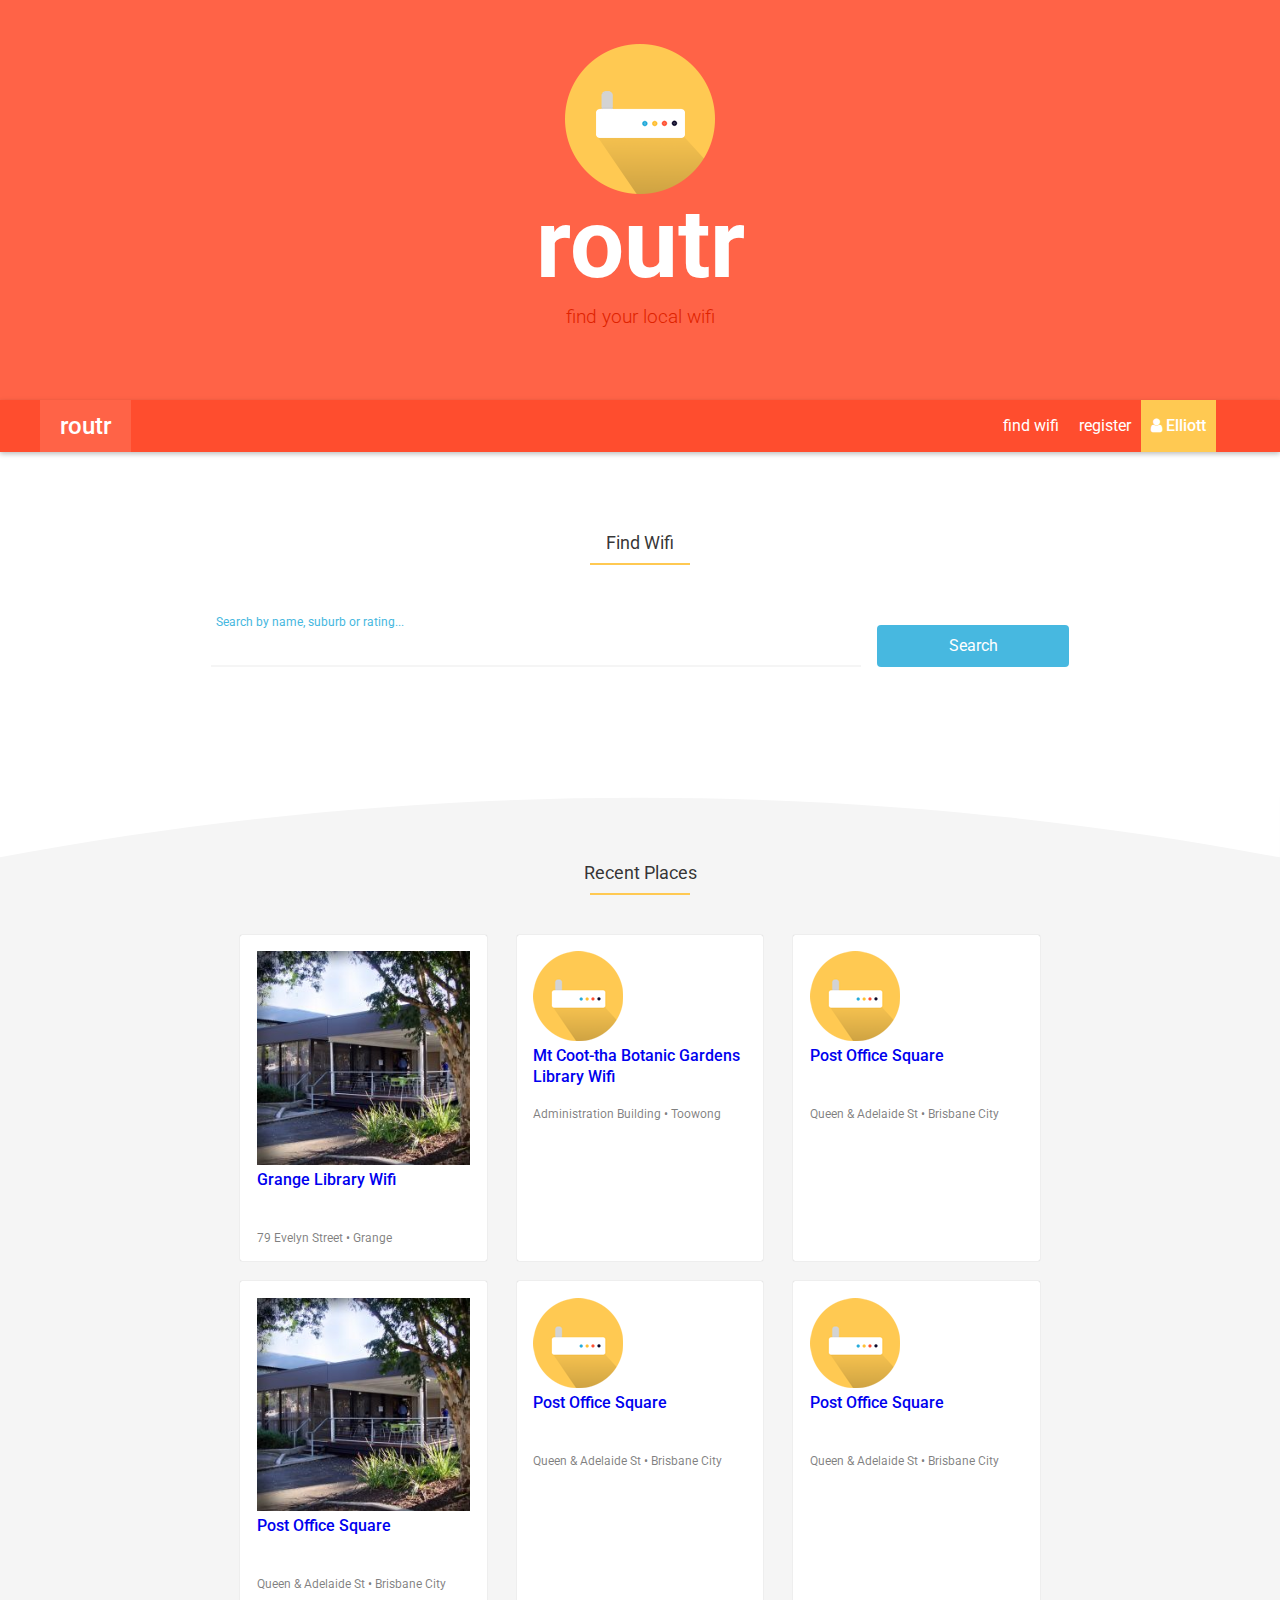
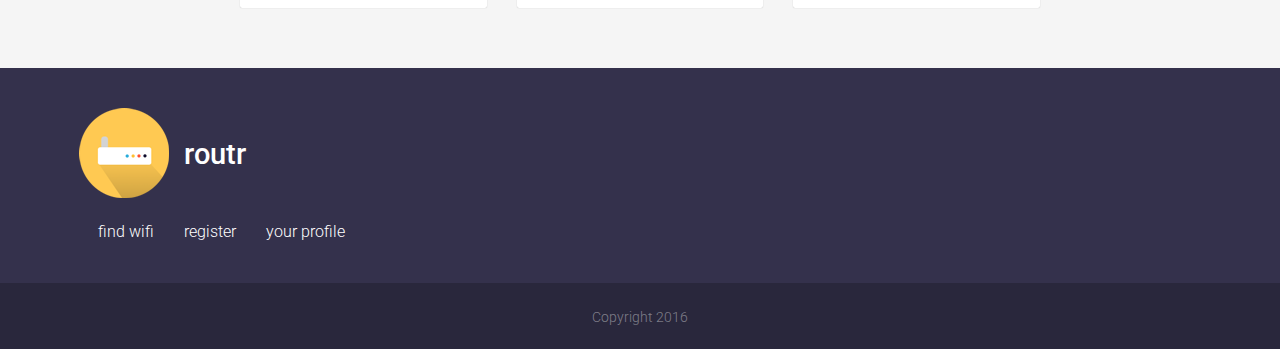
==== commit cd560485: "improved input styling a bit, but still having issues with field labels" ====
--- a/index.html
+++ b/index.html
@@ -54,12 +54,12 @@
 
     <section>
       <article class="search-index">
-        <div class="article-head">Find Wifi</div>
+        <h2 class="article-head">Find Wifi</h2>
         <hr class="article-title-rule">
         <form method="get" action="results.html">
           <div class="input-group">
-          <input type="search" results="3" id="searchbar-index" class="lbl-highlight">
-          <label for="search">Search by name, suburb or rating...</label>
+            <input type="search" class="lbl-highlight" id="searchbar-home">
+            <label for="search">Search by name, suburb or rating...</label>
           </div>
           <button type="submit" id="search-btn">Search</button>
         </form>
@@ -70,62 +70,55 @@
           <path d="M1440,69.0315425 L1440,0 L0,0 L0,69.0315425 C233.264983,25.0227325 473.943868,2 720,2 C966.056132,2 1206.73502,25.0227325 1440,69.0315425 Z" id="Combined-Shape"></path>
           </g>
         </svg>
-        <div class="article-head">Recent Places</div>
-          <hr class="article-title-rule">
+        <h2 class="article-head">Recent Places</h2>
+        <hr class="article-title-rule">
         <div class="container">
 
-        <div class="review-cards">
-
-          <a href="#" class="review-card">
-            <div class="media"><img src="images/test-img.png" alt="placeholder img"></div>
-            <div class="desc">
-              <div class="title">Grange Library Wifi</div>
-              <div class="muted">79 Evelyn Street • Grange</div>
-            </div>
-          </a>
-
-          <a href="#" class="review-card">
-            <div class="media"><img src="images/routr-logo-sml.png" alt="placeholder img"></div>
-            <div class="desc">
-              <div class="title">Mt Coot-tha Botanic Gardens Library Wifi</div>
-              <div class="muted">Administration Building • Toowong</div>
-            </div>
-          </a>
-
-          <a href="#" class="review-card">
-            <div class="media"><img src="images/routr-logo-sml.png" alt="placeholder img"></div>
-            <div class="desc">
-              <div class="title">Post Office Square</div>
-              <div class="muted">Queen &amp; Adelaide St • Brisbane City</div>
-            </div>
-          </a>
-
-          <a href="#" class="review-card">
-            <div class="media"><img src="images/test-img.png" alt="placeholder img"></div>
-            <div class="desc">
-              <div class="title">Post Office Square</div>
-              <div class="muted">Queen &amp; Adelaide St • Brisbane City</div>
-            </div>
-          </a>
-
-          <a href="#" class="review-card">
-            <div class="media"><img src="images/routr-logo-sml.png" alt="placeholder img"></div>
-            <div class="desc">
-              <div class="title">Post Office Square</div>
-              <div class="muted">Queen &amp; Adelaide St • Brisbane City</div>
-            </div>
-          </a>
-
-          <a href="#" class="review-card">
-            <div class="media"><img src="images/routr-logo-sml.png" alt="placeholder img"></div>
-            <div class="desc">
-              <div class="title">Post Office Square</div>
-              <div class="muted">Queen &amp; Adelaide St • Brisbane City</div>
-            </div>
-          </a>
-
-        </div> <!-- recent reviews -pull from db -->
-      </div>
+          <div class="review-cards">
+            <a href="#" class="review-card">
+              <div class="media"><img src="images/test-img.png" alt="placeholder img"></div>
+              <div class="desc">
+                <div class="title">Grange Library Wifi</div>
+                <div class="muted">79 Evelyn Street • Grange</div>
+              </div>
+            </a>
+            <a href="#" class="review-card">
+              <div class="media"><img src="images/routr-logo-sml.png" alt="placeholder img"></div>
+              <div class="desc">
+                <div class="title">Mt Coot-tha Botanic Gardens Library Wifi</div>
+                <div class="muted">Administration Building • Toowong</div>
+              </div>
+            </a>
+            <a href="#" class="review-card">
+              <div class="media"><img src="images/routr-logo-sml.png" alt="placeholder img"></div>
+              <div class="desc">
+                <div class="title">Post Office Square</div>
+                <div class="muted">Queen &amp; Adelaide St • Brisbane City</div>
+              </div>
+            </a>
+            <a href="#" class="review-card">
+              <div class="media"><img src="images/test-img.png" alt="placeholder img"></div>
+              <div class="desc">
+                <div class="title">Post Office Square</div>
+                <div class="muted">Queen &amp; Adelaide St • Brisbane City</div>
+              </div>
+            </a>
+            <a href="#" class="review-card">
+              <div class="media"><img src="images/routr-logo-sml.png" alt="placeholder img"></div>
+              <div class="desc">
+                <div class="title">Post Office Square</div>
+                <div class="muted">Queen &amp; Adelaide St • Brisbane City</div>
+              </div>
+            </a>
+            <a href="#" class="review-card">
+              <div class="media"><img src="images/routr-logo-sml.png" alt="placeholder img"></div>
+              <div class="desc">
+                <div class="title">Post Office Square</div>
+                <div class="muted">Queen &amp; Adelaide St • Brisbane City</div>
+              </div>
+            </a>
+          </div> <!-- recent reviews -pull from db -->
+        </div>
       </article>
     </section>
   </main> <!-- content area -->
--- a/css/style.css
+++ b/css/style.css
@@ -56,9 +56,10 @@
   color: rgba(0, 0, 0, 0.7);
   font-weight: 400;
   padding: 1em; }
-  .reviewTitle .highlight {
-    font-weight: 500;
-    color: #FF6347; }
+
+.highlight {
+  font-weight: 500;
+  color: #FF6347; }
 
 html {
   position: relative;
@@ -243,23 +244,8 @@
 
 input {
   cursor: pointer; }
-
-input[type="text"],
-input[type="email"],
-input[type="password"],
-input[type="tel"] {
-  padding: 5px 10px;
-  border-radius: 2px;
-  -webkit-border-radius: 2px;
-  -moz-border-radius: 2px;
-  -ms-border-radius: 2px;
-  -o-border-radius: 2px;
-  margin-bottom: 10px; }
-  input[type="text"]:focus,
-  input[type="email"]:focus,
-  input[type="password"]:focus,
-  input[type="tel"]:focus {
-    outline: 0; }
+  input:focus {
+    outline: none; }
 
 textarea {
   padding: 18px 15px 0;
@@ -278,13 +264,6 @@
 
 input[type="range"] {
   -webkit-appearance: none; }
-
-input:valid {
-  border-bottom: 2px solid #47B8E0; }
-input:invalid {
-  border-bottom: 2px solid #E74C3C; }
-input:focus {
-  outline: 0; }
 
 .input-group {
   position: relative; }
@@ -299,15 +278,16 @@
     transition: all .20s ease;
     -moz-transition: all .20s ease;
     -webkit-transition: all .20s ease; }
-  .input-group .lbl-highlight:focus ~ label {
+  .input-group .lbl-highlight:focus ~ label, .input-group .lbl-highlight:valid ~ label {
     top: -10px;
-    color: #47B8E0;
-    font-size: .75em; }
+    font-size: .75em;
+    color: #47B8E0; }
 
 #firstName, #lastName, #email,
 #phoneNum, #username, #password, #confirmPassword {
   width: 100%;
   padding: 2%;
+  padding-left: 5px;
   margin-bottom: 1.5em;
   border: 0;
   /* cancels border-radius */
@@ -315,14 +295,17 @@
   transition: border .25s linear,color;
   -moz-transition: border .25s linear,color;
   -webkit-transition: border .25s linear,color;
-  font-size: .9em; }
+  font-size: .9em;
+  /*trigger this with js */ }
   #firstName:focus, #lastName:focus, #email:focus,
   #phoneNum:focus, #username:focus, #password:focus, #confirmPassword:focus {
-    border-bottom: 2px solid #47B8E0;
+    border-bottom: 2px solid #47B8E0; }
+  #firstName:valid, #lastName:valid, #email:valid,
+  #phoneNum:valid, #username:valid, #password:valid, #confirmPassword:valid {
     outline: none; }
 
 .overlay {
-  position: absolute;
+  position: fixed;
   top: 0;
   left: 0;
   right: 0;
@@ -514,8 +497,6 @@
         padding: 15px 0 40px 0; }
         main .register .user-container .newUser .profile img {
           border-radius: 50%; }
-      main .register .user-container .newUser .input-group {
-        position: relative; }
       main .register .user-container .newUser button#signup {
         border: none;
         padding: 15px 32px;
@@ -799,56 +780,87 @@
         line-height: 56px; }
   .container .item-container .comments-section .recommendedReviews {
     margin-left: 20px; }
-  .container .item-container .comments-section .comment {
+  .container .item-container .comments-section .comment-wrapper {
+    margin: 0 30px; }
+    .container .item-container .comments-section .comment-wrapper .cmt-box {
+      width: 80%;
+      display: inline-block;
+      padding: 1em;
+      margin: 0 auto; }
+      .container .item-container .comments-section .comment-wrapper .cmt-box .user-img img {
+        width: 70px;
+        height: 70px;
+        border-radius: 50%;
+        float: left; }
+      .container .item-container .comments-section .comment-wrapper .cmt-box .cmt-body {
+        display: inline-block;
+        font-size: .9em;
+        padding: 6px; }
+        .container .item-container .comments-section .comment-wrapper .cmt-box .cmt-body .user-name {
+          font-weight: 700;
+          color: #4d4d4d; }
+        .container .item-container .comments-section .comment-wrapper .cmt-box .cmt-body .cmt-text {
+          padding: 1em;
+          line-height: 19px; }
+          .container .item-container .comments-section .comment-wrapper .cmt-box .cmt-body .cmt-text:before {
+            content: url("/images/icons/comment.svg");
+            width: 14px;
+            height: 14px;
+            padding: .5rem; }
+        .container .item-container .comments-section .comment-wrapper .cmt-box .cmt-body .star-rating {
+          padding-bottom: 1.5em;
+          padding-left: 1.5em; }
+          .container .item-container .comments-section .comment-wrapper .cmt-box .cmt-body .star-rating:before {
+            content: url("/images/icons/full-star.svg");
+            width: 14px;
+            height: 14px;
+            padding-right: .5em; }
+  .container .item-container .comments-section .yourReview {
+    margin-left: 20px;
+    margin-bottom: 20px;
+    display: none; }
+  .container .item-container .comments-section .cmt-wrapper {
     width: 80%;
-    display: inline-block;
-    padding: 1em;
-    margin: 0 auto; }
-    .container .item-container .comments-section .comment .user-img {
-      width: 80px;
-      height: 80px;
-      border-radius: 50%;
+    margin: 0 auto;
+    padding: 3em 0; }
+    .container .item-container .comments-section .cmt-wrapper #userComment {
+      display: block;
+      width: 100%;
+      padding: 6px 12px;
+      margin-top: 20px !important;
+      font-size: 14px;
+      background: #FFFFFF;
+      border-color: #ccc;
+      border-radius: 4px;
+      margin: 0 auto; }
+    .container .item-container .comments-section .cmt-wrapper .select-rating {
+      display: inline;
+      list-style: none;
+      height: 30px;
+      padding: 5px; }
+      .container .item-container .comments-section .cmt-wrapper .select-rating:before, .container .item-container .comments-section .cmt-wrapper .select-rating:after {
+        content: " ";
+        display: table; }
+      .container .item-container .comments-section .cmt-wrapper .select-rating:after {
+        clear: both; }
+      .container .item-container .comments-section .cmt-wrapper .select-rating .star {
+        float: left;
+        width: 18px;
+        height: 18px;
+        background: url("/images/icons/empty-star.svg");
+        background-repeat: no-repeat; }
+        .container .item-container .comments-section .cmt-wrapper .select-rating .star:hover {
+          background: url("/images/icons/full-star.svg"); }
+    .container .item-container .comments-section .cmt-wrapper .login-notify {
+      font-size: 85%;
+      color: #47B8E0;
       float: left;
-      margin-left: 3em; }
-    .container .item-container .comments-section .comment .comment-txt {
-      font-size: .9em;
-      line-height: 70px; }
-      .container .item-container .comments-section .comment .comment-txt q {
-        margin-left: 2em; }
-  .container .item-container .comments-section .yourReview {
-    margin-left: 20px; }
-  .container .item-container .comments-section .comment-box {
-    width: 80%;
-    text-align: center;
-    margin: 0 auto; }
-    .container .item-container .comments-section .comment-box .reviewRating {
-      padding-bottom: 50px; }
-      .container .item-container .comments-section .comment-box .reviewRating .stars {
-        display: inline-block;
-        height: 30px;
-        list-style: none; }
-        .container .item-container .comments-section .comment-box .reviewRating .stars .star {
-          width: 30px;
-          height: 30px;
-          background: rgba(0, 0, 0, 0.2);
-          border-radius: 50%;
-          -webkit-border-radius: 50%;
-          -moz-border-radius: 50%;
-          -ms-border-radius: 50%;
-          -o-border-radius: 50%;
-          float: left;
-          margin-right: 5px;
-          transition: all .25ms ease-in-out; }
-          .container .item-container .comments-section .comment-box .reviewRating .stars .star:hover {
-            transform: translateY(-3px);
-            background: #47B8E0; }
-      .container .item-container .comments-section .comment-box .reviewRating .selectRating {
-        font-weight: 300;
-        line-height: 30px;
-        display: block;
-        padding: 1em; }
-    .container .item-container .comments-section .comment-box #addComment {
-      width: 80%; }
-    .container .item-container .comments-section .comment-box #submitReview {
-      display: block;
-      margin-left: 518px; }
+      margin-top: 20px; }
+    .container .item-container .comments-section .cmt-wrapper #submitReview {
+      float: right;
+      margin-top: 20px; }
+    .container .item-container .comments-section .cmt-wrapper .clearfix:before, .container .item-container .comments-section .cmt-wrapper .clearfix:after {
+      content: " ";
+      display: table; }
+    .container .item-container .comments-section .cmt-wrapper .clearfix:after {
+      clear: both; }
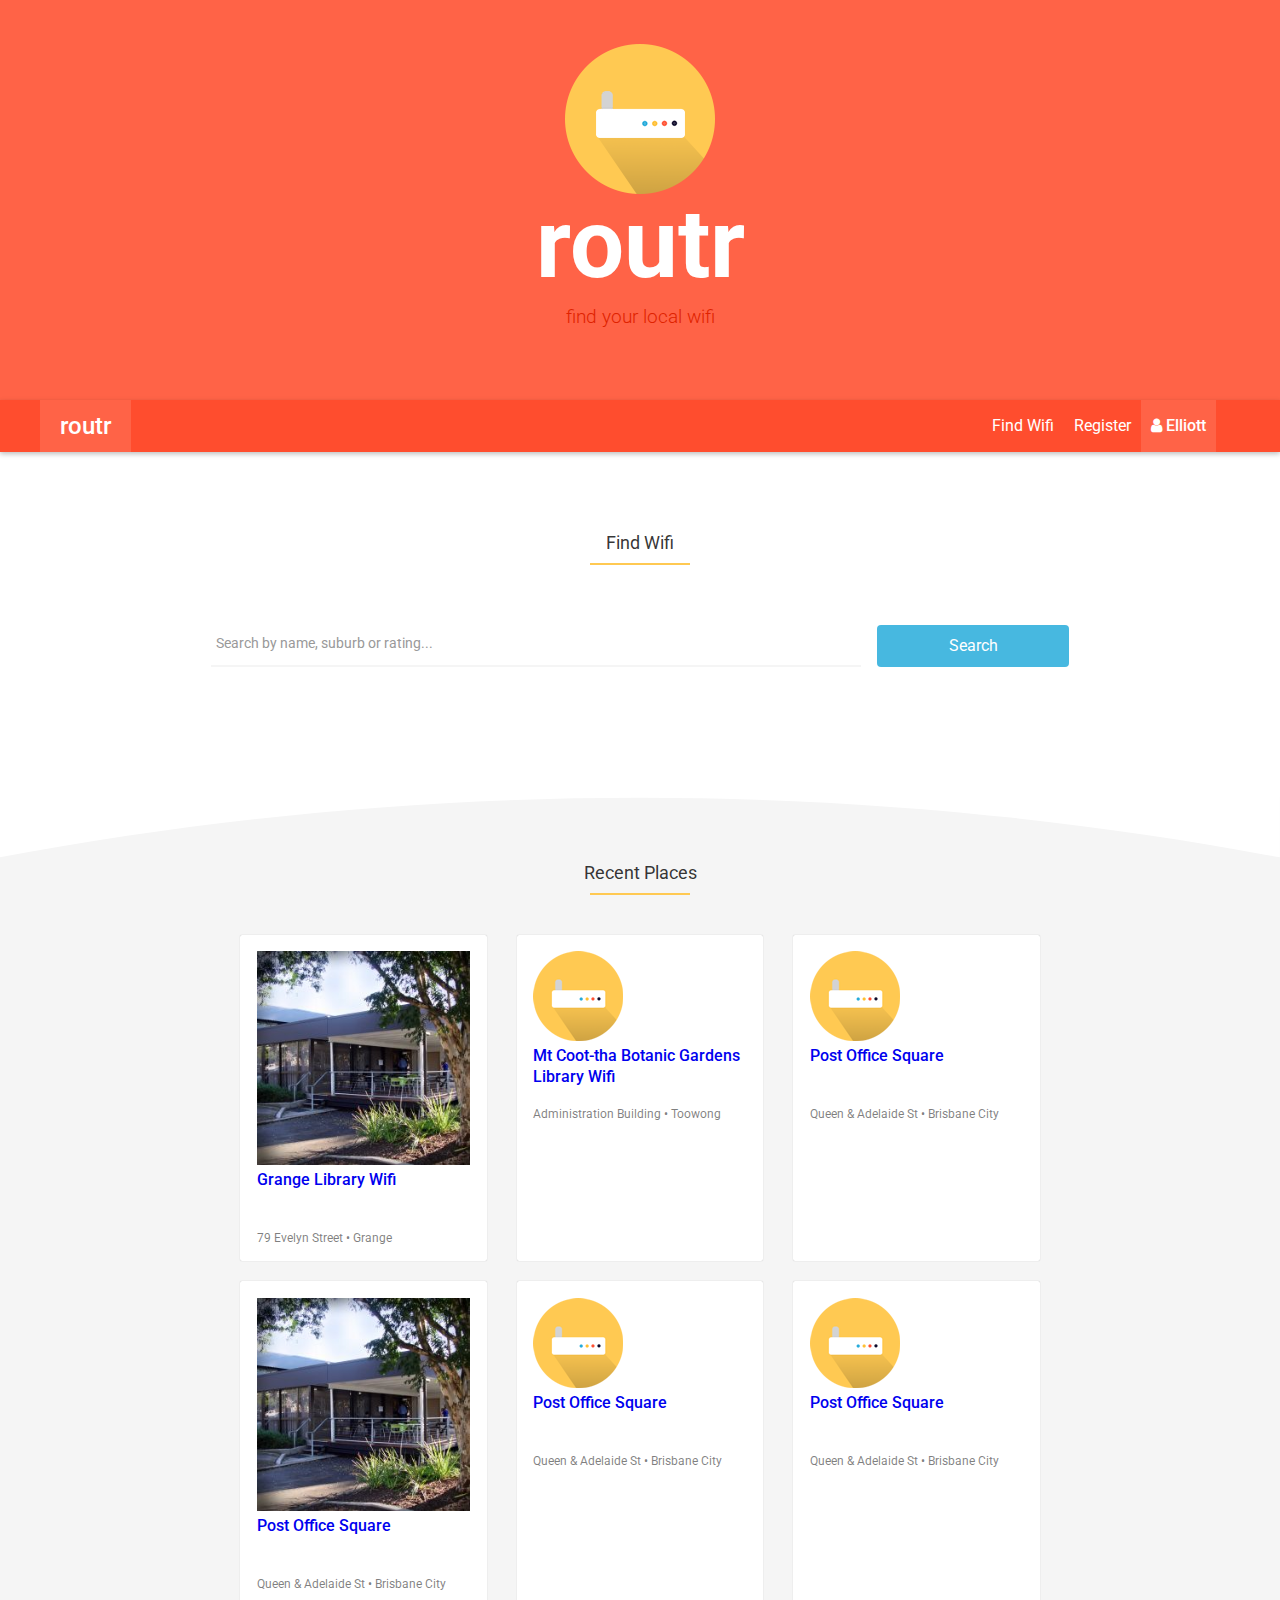
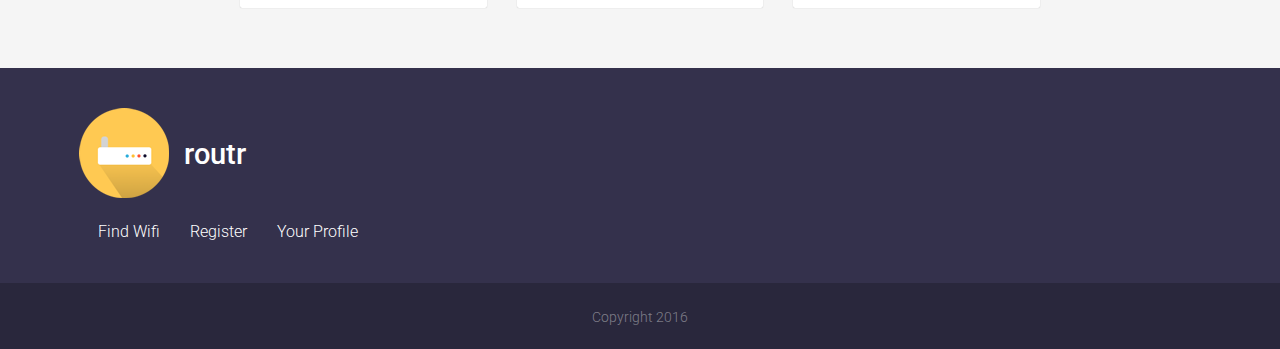
==== commit 9d61b3a5: "separated fixednav styles in separate include file, fixed nav colours, added in more semantic markup" ====
--- a/index.html
+++ b/index.html
@@ -22,8 +22,8 @@
       <div class="brand"><a href="index.html">routr</a></div>
       <ul>
         <li id="active"><a href="#" id="user"><i class="fa fa-user"></i><strong> Elliott</strong></a></li> <!--userProfile.html -->
-        <li><a href="registration.html">register</a></li>
-        <li><a href="search.html">find wifi</a></li>
+        <li><a href="registration.html">Register</a></li>
+        <li><a href="search.html">Find Wifi</a></li>
       </ul>
     </div>
   </nav> <!-- navigation -->
@@ -46,7 +46,8 @@
             <input type="password" name="password" id="password" class="lbl-highlight">
             <label for="password">Password</label>
           </div>
-          <input type="submit" name="login" value="Login" id="login">
+          <a href="registration.html" class="login-notify muted">Don't have an account? Click here</a>
+          <input type="submit" name="login" value="Sign in" id="login">
         </form>
 
       </div>
@@ -58,7 +59,7 @@
         <hr class="article-title-rule">
         <form method="get" action="results.html">
           <div class="input-group">
-            <input type="search" class="lbl-highlight" id="searchbar-home">
+            <input type="search" id="searchbar-home">
             <label for="search">Search by name, suburb or rating...</label>
           </div>
           <button type="submit" id="search-btn">Search</button>
@@ -131,9 +132,9 @@
       </div>
         <nav class="footer">
           <ul>
-            <li><a href="search.html">find wifi</a></li>
-            <li><a href="registration.html">register</a></li>
-            <li><a href="userProfile.html">your profile</a></li>
+            <li><a href="search.html">Find Wifi</a></li>
+            <li><a href="registration.html">Register</a></li>
+            <li><a href="userProfile.html">Your Profile</a></li>
           </ul>
         </nav>
     </section>
@@ -141,6 +142,6 @@
       <article>Copyright 2016</article>
     </section>
   </footer> <!-- footer -->
-  <script type="text/javascript" src="js/script.js"></script>
+  <script type="text/javascript" src="js/modal.js"></script>
   </body>
 </html>
--- a/css/style.css
+++ b/css/style.css
@@ -157,7 +157,7 @@
       float: right;
       list-style-type: none; }
       #nav .navbar ul li:first-child {
-        background-color: #FFC952; }
+        background-color: #FF6347; }
       #nav .navbar ul li a {
         color: #FFFFFF;
         text-decoration: none;
@@ -166,8 +166,53 @@
         display: inline-block;
         padding: 10px; }
         #nav .navbar ul li a:hover {
-          background: #FFC952;
-          color: #FFFFFF; }
+          background-color: #FFFFFF;
+          color: #FF6347; }
+
+#fixed-nav {
+  width: 100%;
+  position: fixed;
+  top: 0;
+  z-index: 1;
+  background: #ff4d2e;
+  box-shadow: 0 2px 5px rgba(0, 0, 0, 0.26);
+  -webkit-box-shadow: 0 2px 5px rgba(0, 0, 0, 0.26);
+  -moz-box-shadow: 0 2px 5px rgba(0, 0, 0, 0.26); }
+  #fixed-nav #fixed-container {
+    width: 95%;
+    line-height: 2em; }
+    #fixed-nav #fixed-container .brand {
+      float: left;
+      font-weight: 500;
+      color: #FFFFFF;
+      font-size: 1em;
+      font-family: Roboto, Helvetica, "Helvetica Neue", sans-serif;
+      text-align: center;
+      text-transform: lowercase;
+      background: tomato;
+      margin-left: 40px; }
+      #fixed-nav #fixed-container .brand a {
+        color: #FFFFFF;
+        text-decoration: none;
+        text-align: center;
+        display: inline-block;
+        padding: 10px 20px;
+        font-size: 1.5em; }
+    #fixed-nav #fixed-container ul li {
+      float: right;
+      list-style-type: none; }
+      #fixed-nav #fixed-container ul li:first-child {
+        background-color: #FF6347; }
+      #fixed-nav #fixed-container ul li a {
+        color: #FFFFFF;
+        text-decoration: none;
+        font-family: Roboto, Helvetica, "Helvetica Neue", sans-serif;
+        font-size: 1em;
+        display: inline-block;
+        padding: 10px; }
+        #fixed-nav #fixed-container ul li a:hover {
+          background: #FFFFFF;
+          color: #FF6347; }
 
 footer {
   width: 100%;
@@ -295,14 +340,10 @@
   transition: border .25s linear,color;
   -moz-transition: border .25s linear,color;
   -webkit-transition: border .25s linear,color;
-  font-size: .9em;
-  /*trigger this with js */ }
+  font-size: .9em; }
   #firstName:focus, #lastName:focus, #email:focus,
   #phoneNum:focus, #username:focus, #password:focus, #confirmPassword:focus {
     border-bottom: 2px solid #47B8E0; }
-  #firstName:valid, #lastName:valid, #email:valid,
-  #phoneNum:valid, #username:valid, #password:valid, #confirmPassword:valid {
-    outline: none; }
 
 .overlay {
   position: fixed;
@@ -321,7 +362,7 @@
     position: relative;
     background: #FFFFFF;
     top: 20px;
-    padding: 30px;
+    padding: 20px;
     border-radius: 2px;
     -webkit-border-radius: 2px;
     -moz-border-radius: 2px;
@@ -370,7 +411,8 @@
         text-align: center;
         cursor: pointer;
         font-size: 1em;
-        color: #FFFFFF; }
+        color: #FFFFFF;
+        margin-top: 1.5em; }
         .overlay .modal .login-form #login:hover {
           background: #23a3d1;
           color: #FFFFFF; }
@@ -501,51 +543,6 @@
         border: none;
         padding: 15px 32px;
         margin: 15px 3px; }
-
-#fixed-nav {
-  width: 100%;
-  position: fixed;
-  top: 0;
-  z-index: 1;
-  background: #ff4d2e;
-  box-shadow: 0 2px 5px rgba(0, 0, 0, 0.26);
-  -webkit-box-shadow: 0 2px 5px rgba(0, 0, 0, 0.26);
-  -moz-box-shadow: 0 2px 5px rgba(0, 0, 0, 0.26); }
-  #fixed-nav #fixed-container {
-    width: 95%;
-    line-height: 2em; }
-    #fixed-nav #fixed-container .brand {
-      float: left;
-      font-weight: 500;
-      color: #FFFFFF;
-      font-size: 1em;
-      font-family: Roboto, Helvetica, "Helvetica Neue", sans-serif;
-      text-align: center;
-      text-transform: lowercase;
-      background: tomato;
-      margin-left: 40px; }
-      #fixed-nav #fixed-container .brand a {
-        color: #FFFFFF;
-        text-decoration: none;
-        text-align: center;
-        display: inline-block;
-        padding: 10px 20px;
-        font-size: 1.5em; }
-    #fixed-nav #fixed-container ul li {
-      float: right;
-      list-style-type: none; }
-      #fixed-nav #fixed-container ul li:first-child {
-        background-color: #FFC952; }
-      #fixed-nav #fixed-container ul li a {
-        color: #FFFFFF;
-        text-decoration: none;
-        font-family: Roboto, Helvetica, "Helvetica Neue", sans-serif;
-        font-size: 1em;
-        display: inline-block;
-        padding: 10px; }
-        #fixed-nav #fixed-container ul li a:hover {
-          background: #FFC952;
-          color: #FFFFFF; }
 
 .results article.results-container .container {
   max-width: 830px;
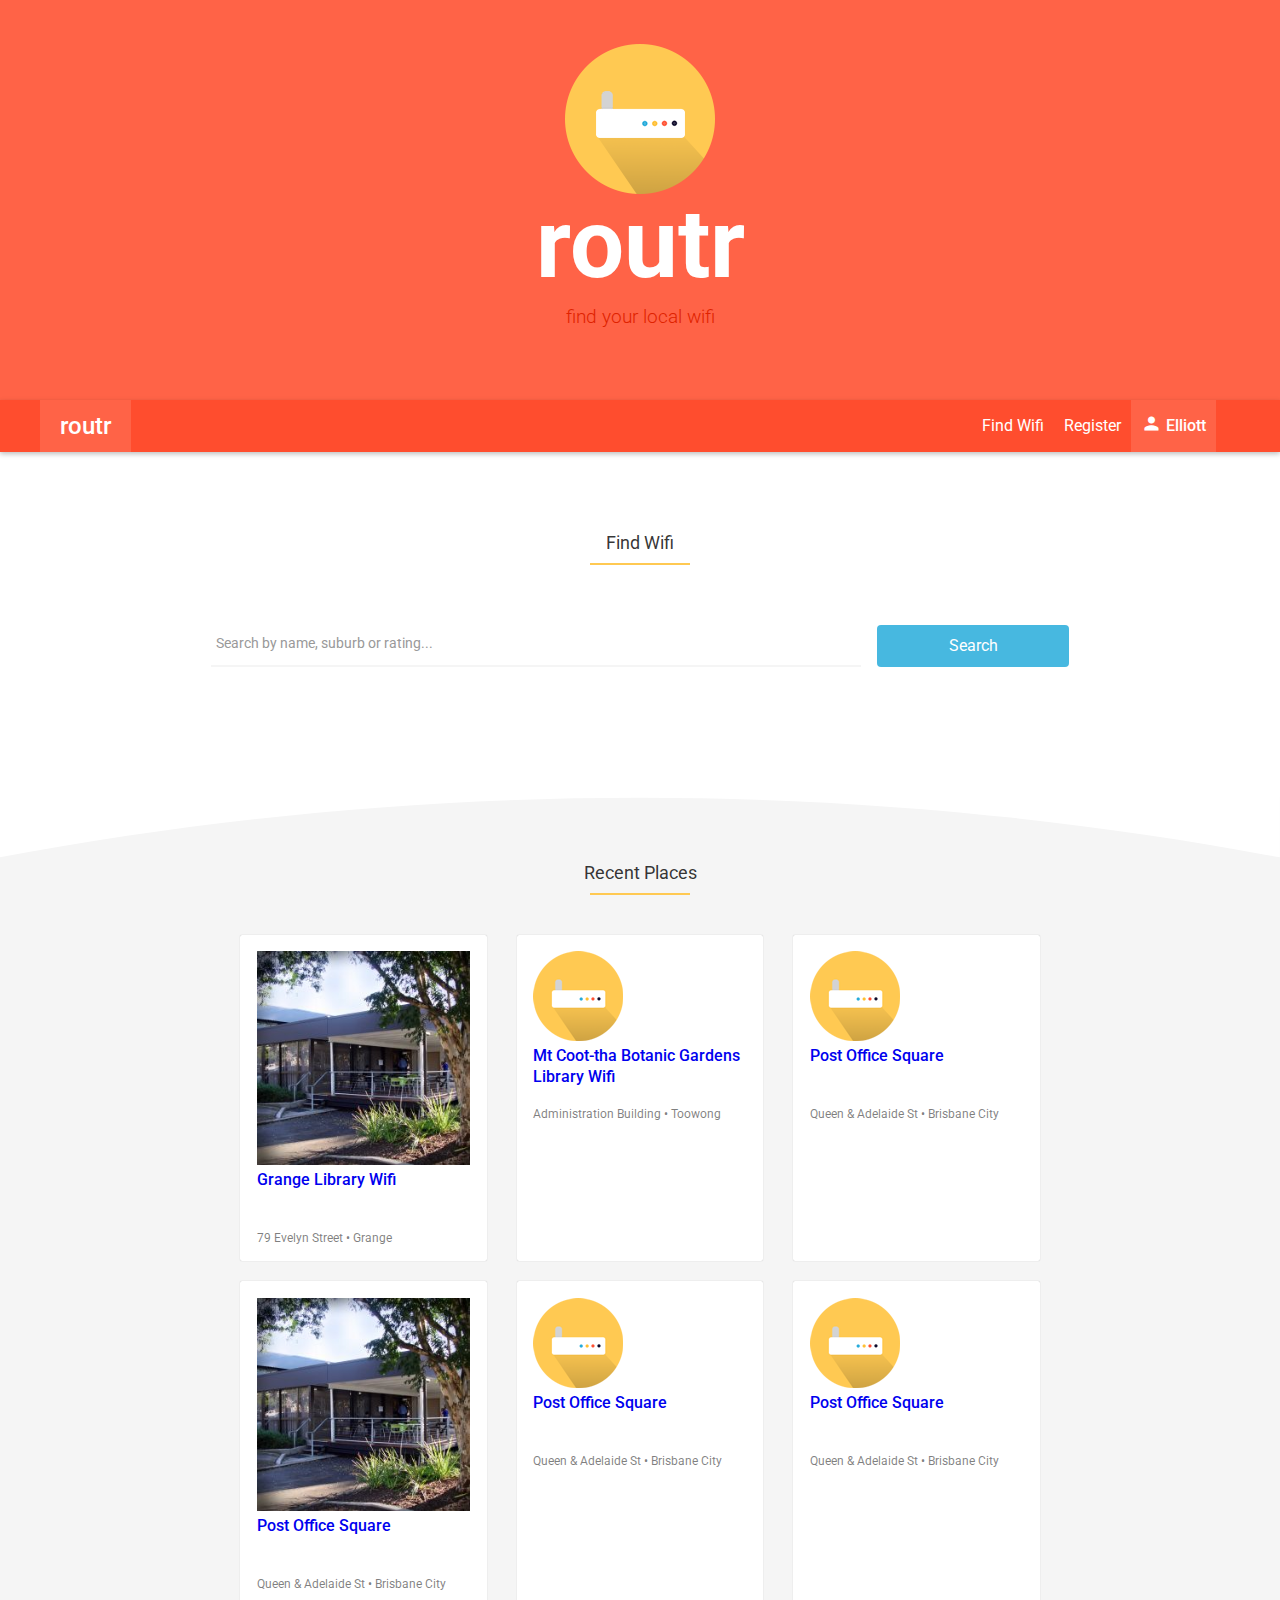
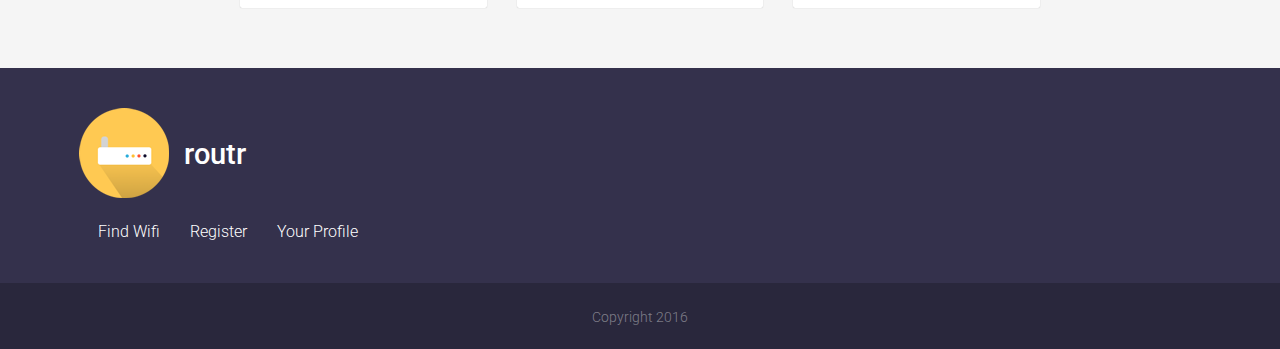
==== commit 067b0df3: "fixed weird styling issue with nav" ====
--- a/index.html
+++ b/index.html
@@ -21,7 +21,7 @@
     <div class="navbar">
       <div class="brand"><a href="index.html">routr</a></div>
       <ul>
-        <li id="active"><a href="#" id="user"><i class="fa fa-user"></i><strong> Elliott</strong></a></li> <!--userProfile.html -->
+        <li id="active"><a href="#" id="user"><i class="material-icons user-icon">person</i><strong> Elliott</strong></a></li> <!--userProfile.html -->
         <li><a href="registration.html">Register</a></li>
         <li><a href="search.html">Find Wifi</a></li>
       </ul>
@@ -143,5 +143,6 @@
     </section>
   </footer> <!-- footer -->
   <script type="text/javascript" src="js/modal.js"></script>
+  <script type="text/javascript" src="js/geo.js"></script>
   </body>
 </html>
--- a/css/style.css
+++ b/css/style.css
@@ -76,6 +76,8 @@
   height: 280px;
   width: 100%; }
 
+/* Media Queries */
+/* Switch nav links to icons when too small */
 header {
   width: 100%;
   height: 400px;
@@ -158,6 +160,9 @@
       list-style-type: none; }
       #nav .navbar ul li:first-child {
         background-color: #FF6347; }
+      #nav .navbar ul li .user-icon {
+        font-size: 1.3em;
+        vertical-align: text-bottom; }
       #nav .navbar ul li a {
         color: #FFFFFF;
         text-decoration: none;
@@ -203,6 +208,9 @@
       list-style-type: none; }
       #fixed-nav #fixed-container ul li:first-child {
         background-color: #FF6347; }
+      #fixed-nav #fixed-container ul li .user-icon {
+        font-size: 1.3em;
+        vertical-align: text-bottom; }
       #fixed-nav #fixed-container ul li a {
         color: #FFFFFF;
         text-decoration: none;
